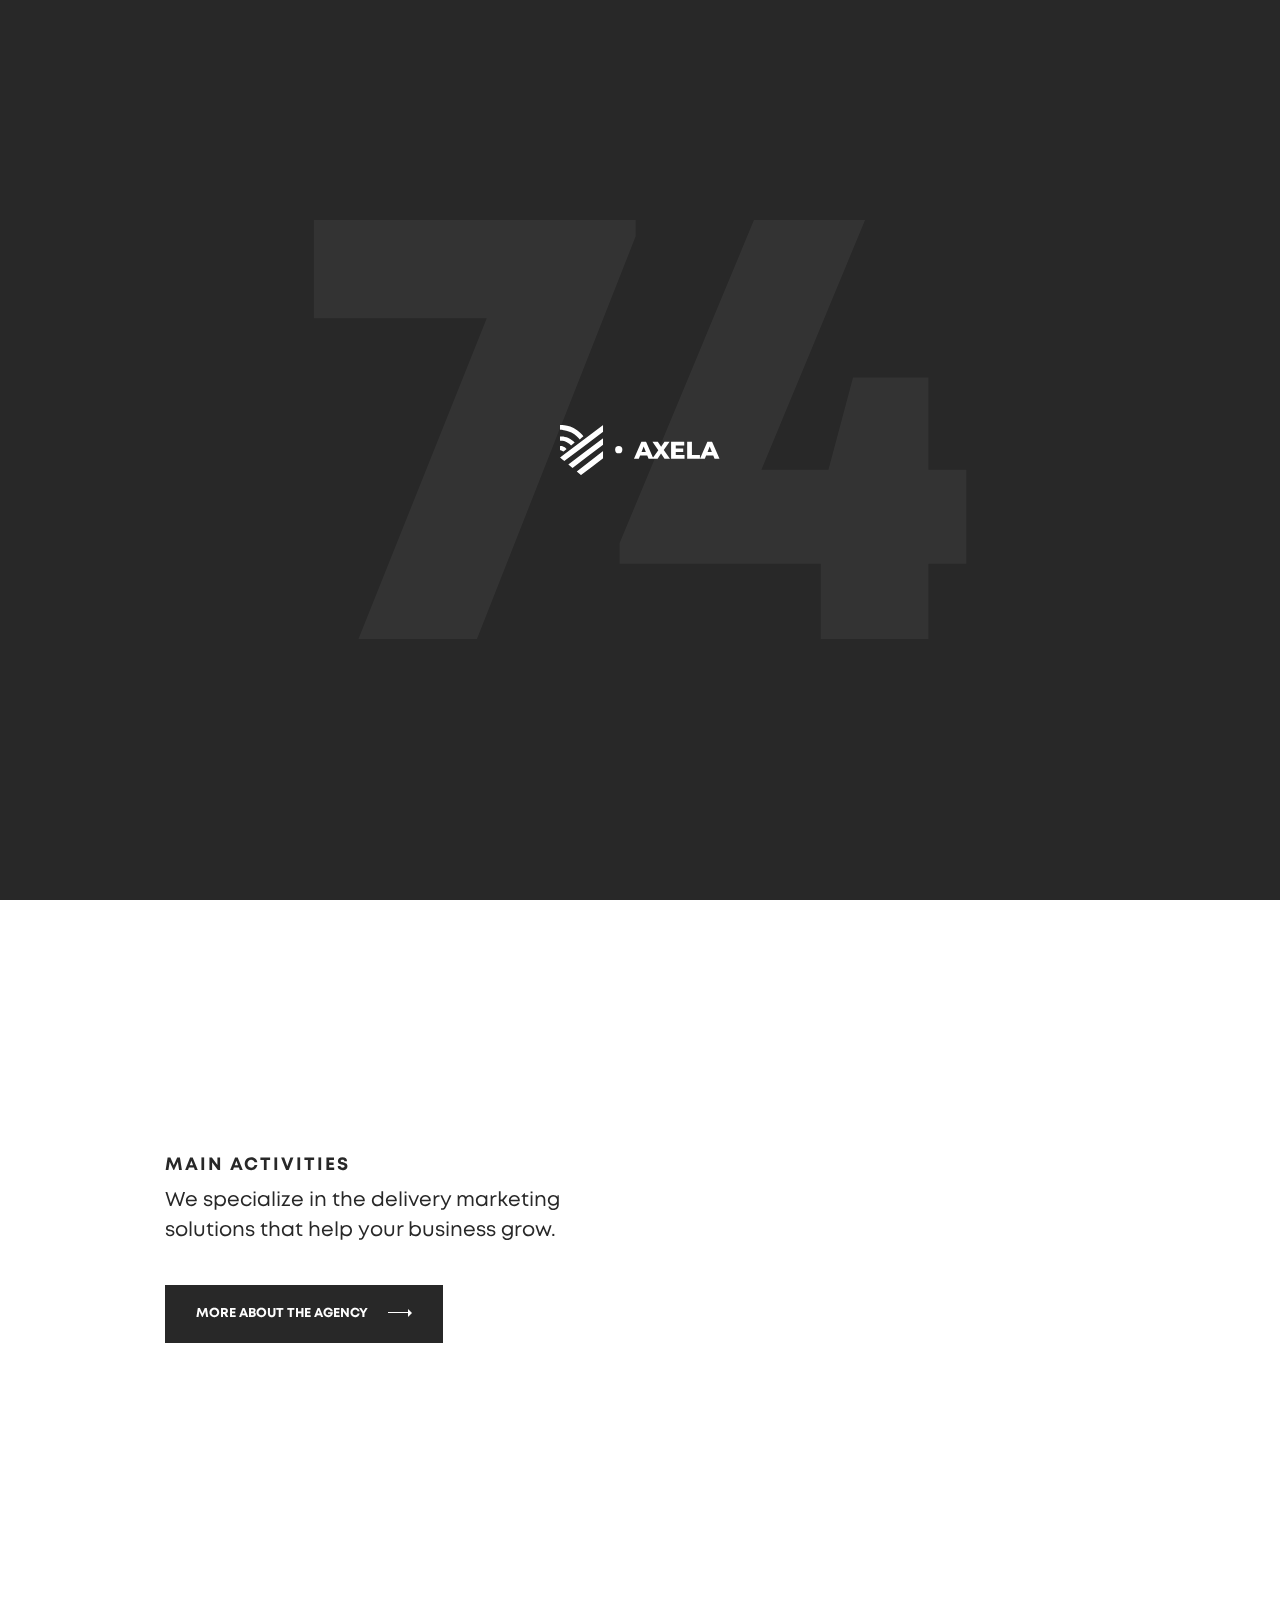
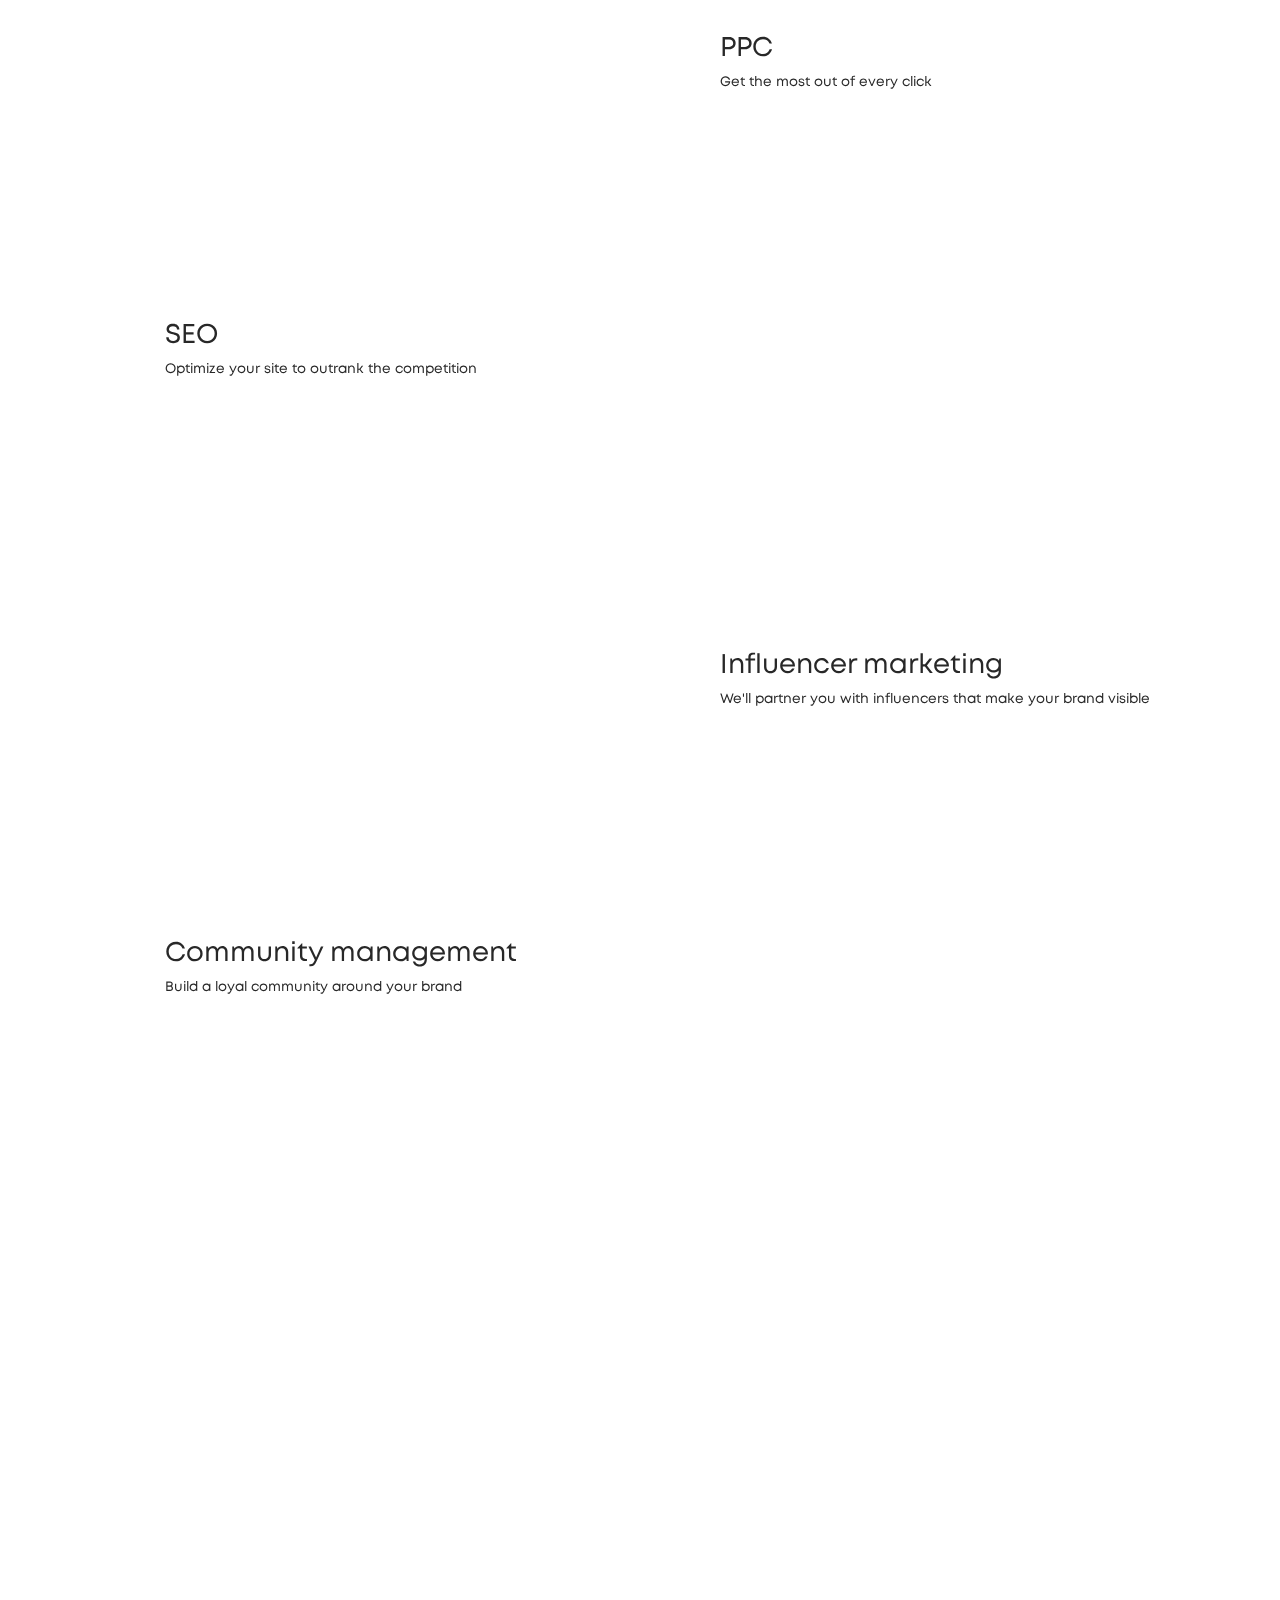
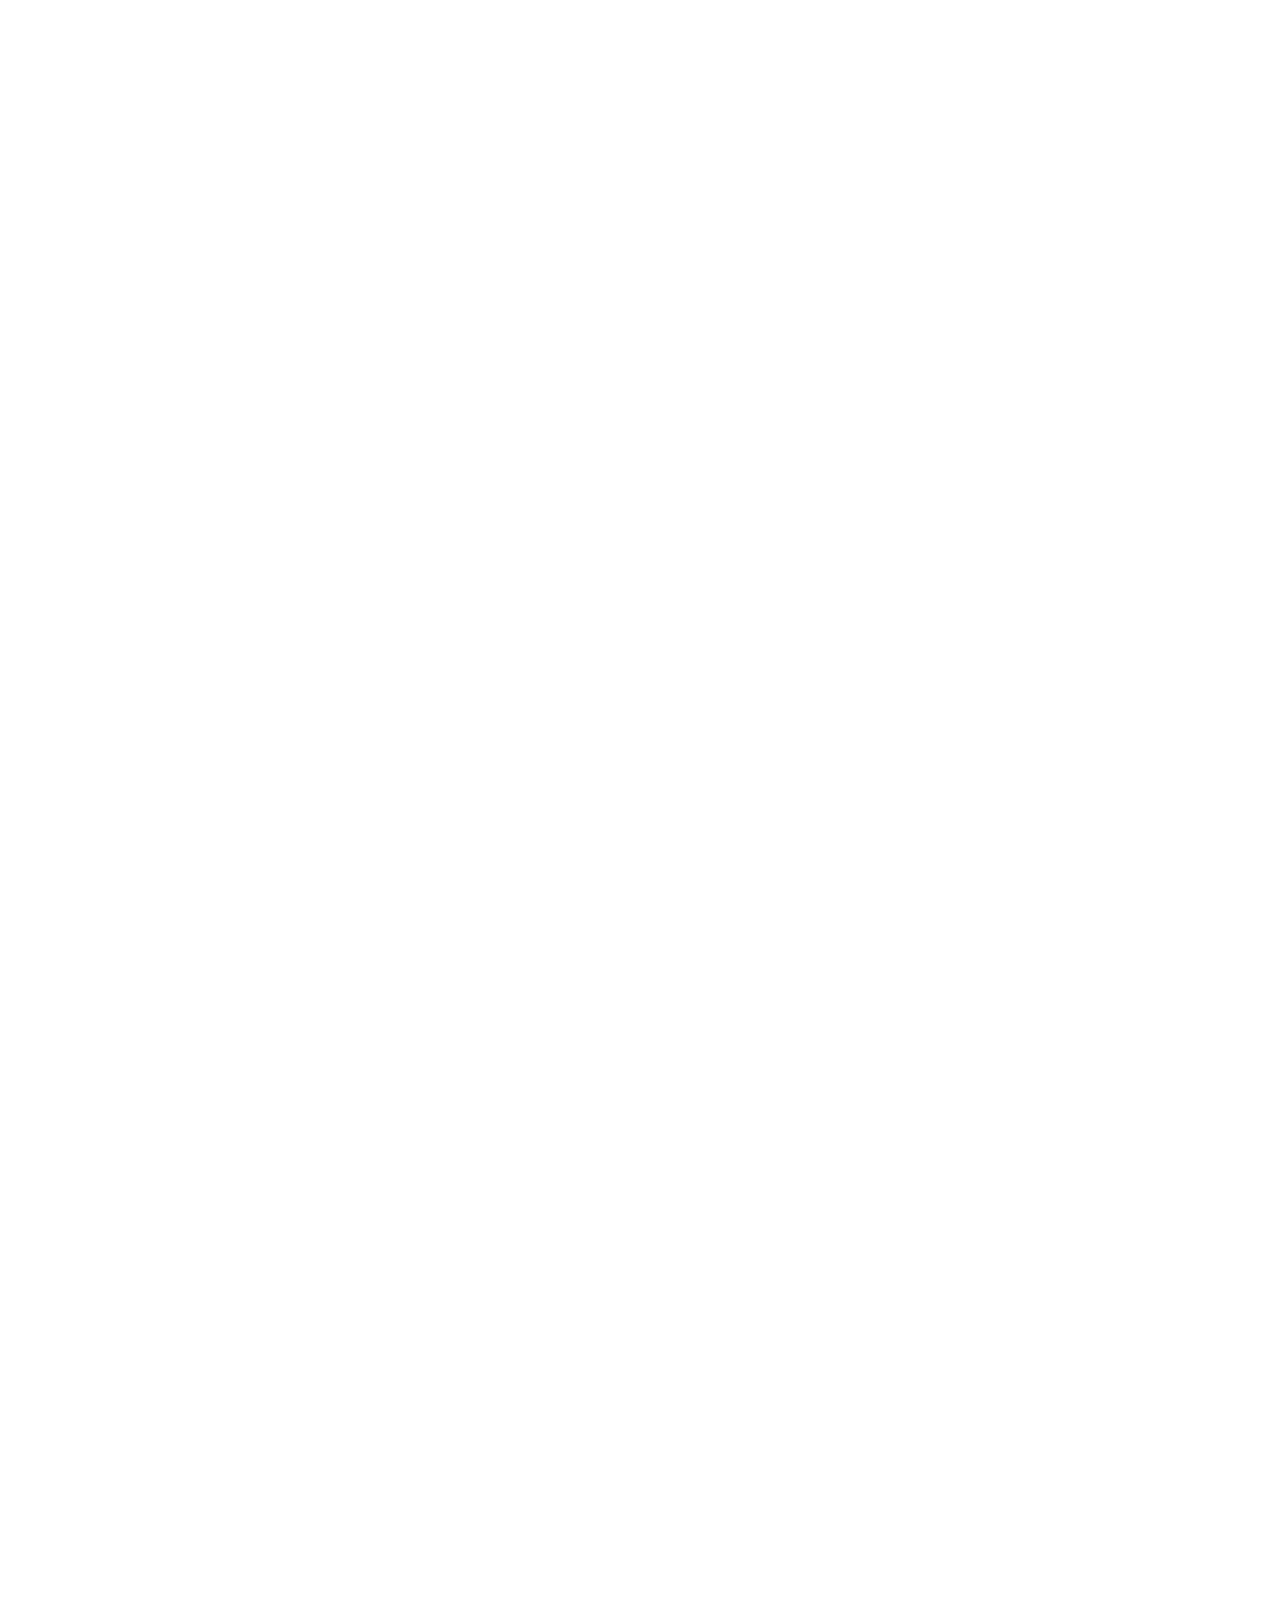
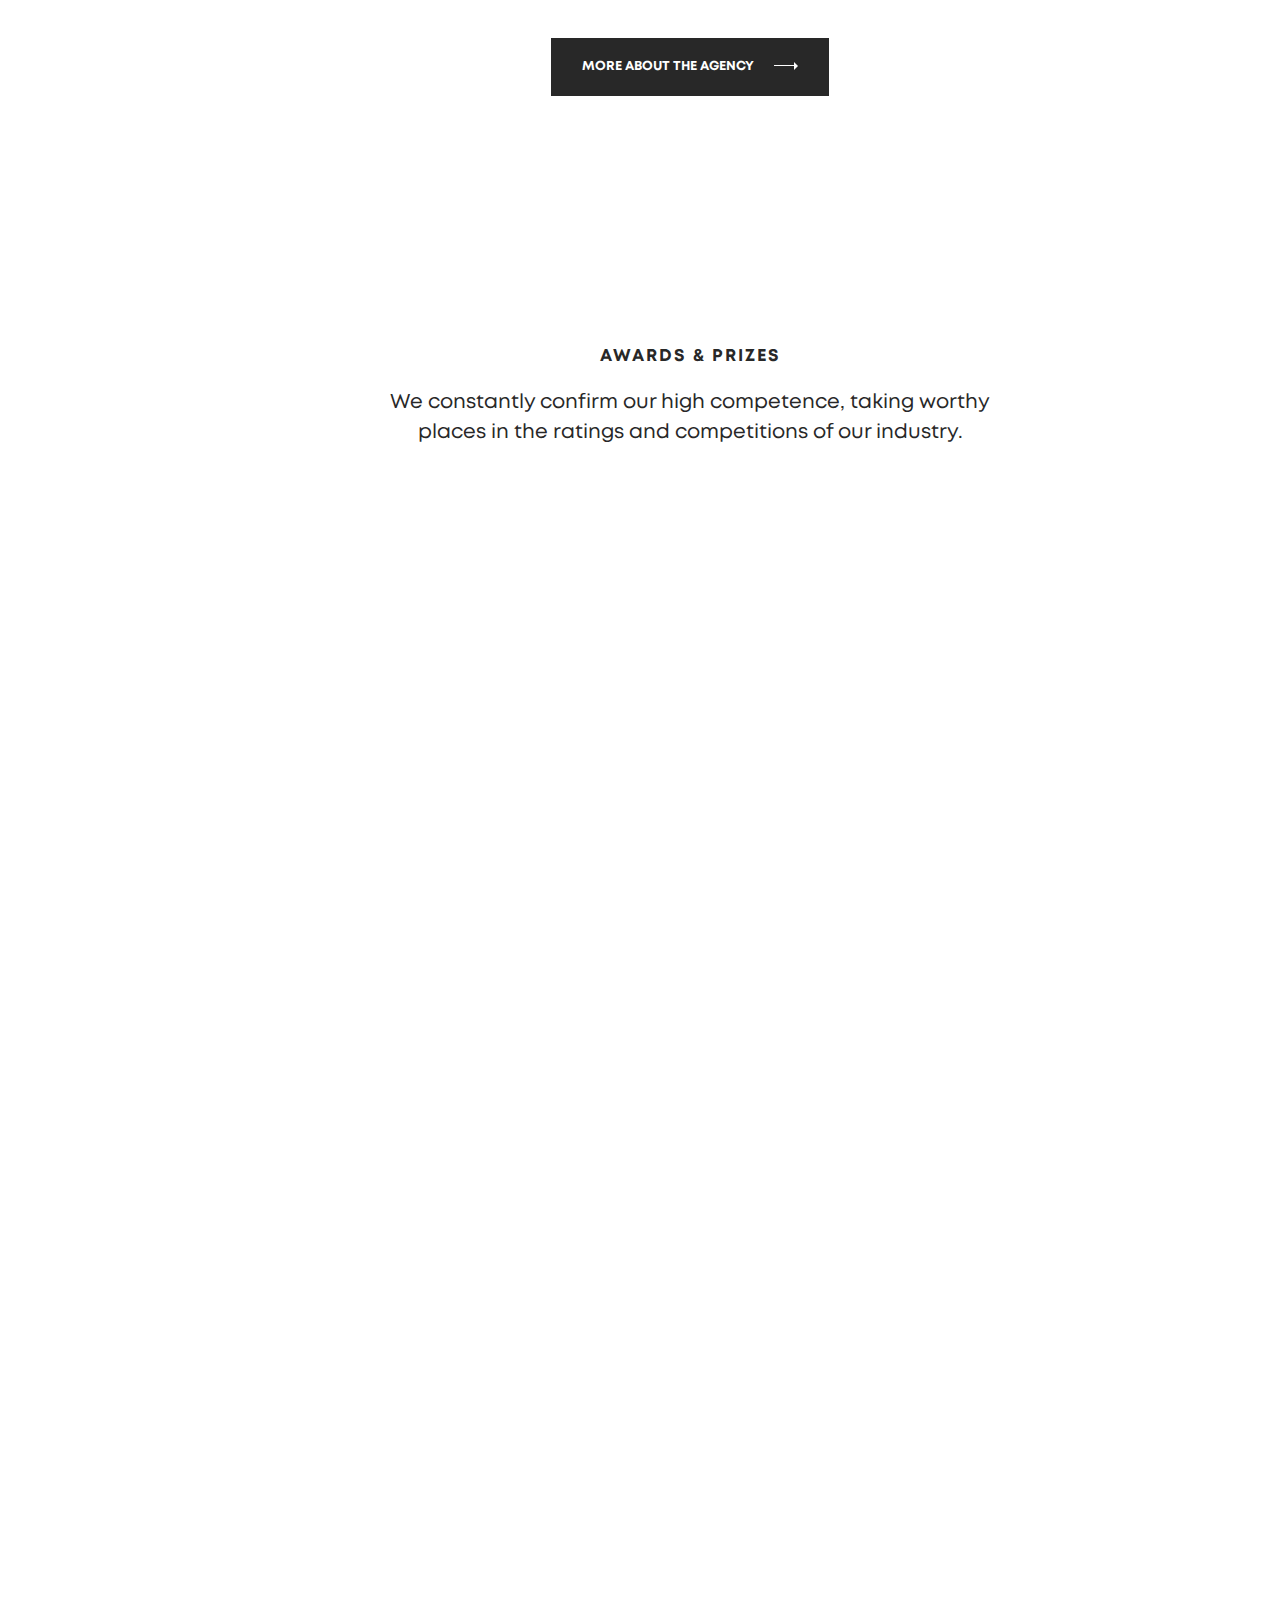
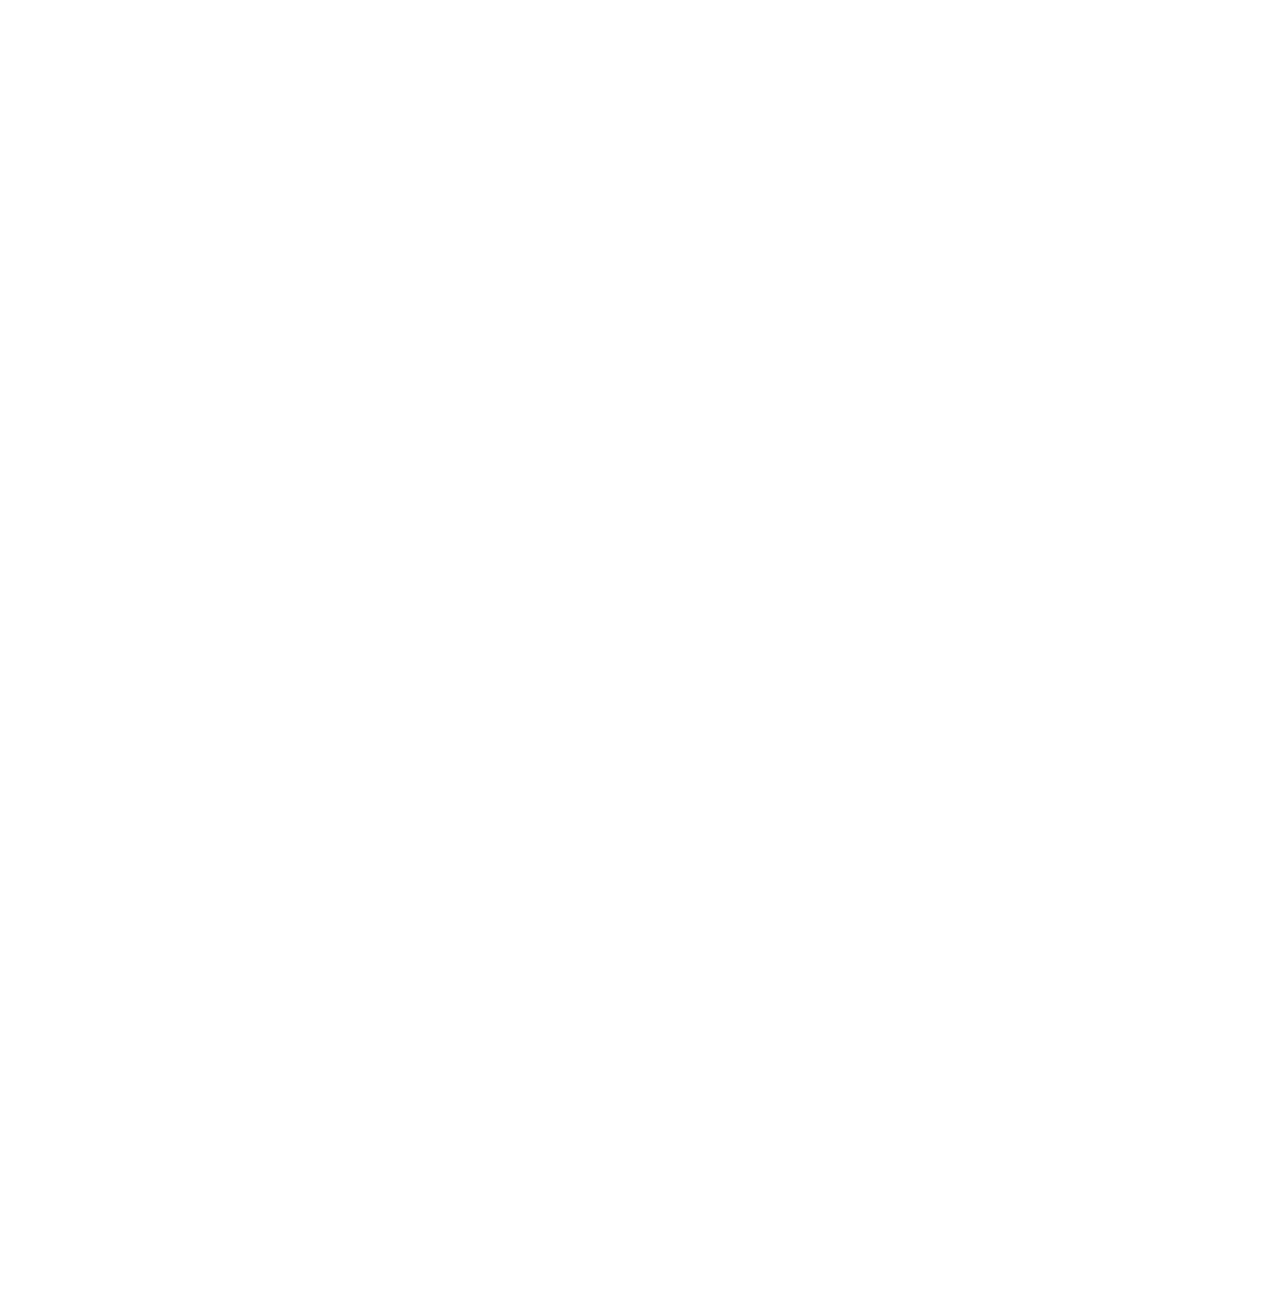
==== index.html @ b14924bb "Add files via upload" ====
<!doctype html>
<html lang="en">
<head>
<meta charset="utf-8">
<meta name="viewport" content="width=device-width, initial-scale=1, shrink-to-fit=no">
<meta name="format-detection" content="telephone=no">
<meta name="theme-color" content="#282828"/>
<title>Axela | Affiliate Marketing Agency</title>
<meta name="author" content="Themezinho">
<meta name="description" content="Axela | Affiliate Marketing Agency">
<meta name="keywords" content="">

<!-- FAVICON FILES -->
<link rel="apple-touch-icon" sizes="180x180" href="images/apple-touch-icon.png">
<link rel="icon" type="image/png" sizes="32x32" href="images/favicon-32x32.png">
<link rel="icon" type="image/png" sizes="16x16" href="images/favicon-16x16.png">
<link rel="manifest" href="images/site.webmanifest">
<link rel="mask-icon" href="images/safari-pinned-tab.svg" color="#5bbad5">
<meta name="msapplication-TileColor" content="#2d89ef">
<meta name="theme-color" content="#ffffff">

<!-- CSS FILES -->
<link rel="stylesheet" href="css/animate.min.css">
<link rel="stylesheet" href="css/odometer.min.css">
<link rel="stylesheet" href="css/fancybox.min.css">
<link rel="stylesheet" href="css/swiper.min.css">
<link rel="stylesheet" href="css/bootstrap.min.css">
<link rel="stylesheet" href="css/style.css">
</head>
<body>
	<div class="preloader">
  <div class="inner">
  <figure class="logo"><img src="images/logo_white.svg" alt="Image"></figure>
  	<span class="percentage" id="percentage">0</span>
  </div>
  <!-- end inner -->
<div class="loader-progress" id="loader-progress"> </div>
	  <!-- end loader-progress -->
</div>
<!-- end preloader -->
<div class="transition-overlay"></div>
<!-- end transition-overlay -->

<div class="navigation-menu">
	<div class="inner">
	<div class="side-menu">
      <ul>
        <li><a href="agency.php">Agency</a></li>
        <li><a href="contact.php">Contacts</a></li>
      </ul>
    </div>
    <!-- end side-menu -->
	</div>
	<!-- end inner -->
</div>
<!-- end navigation-menu -->


<aside class="left-side">
 <div class="logo">
 	<img src="images/logo_a.svg" alt="Image">
 </div>
  <a href="#top" class="gotop"><img src="images/icon-gotop.svg" alt="Image"></a> 
</aside>
<!-- end left-side -->
<header class="header">
  <nav class="navbar">
	  <div class="inner">
    <div class="logo"> <a href="index.php" class="to-page-link"><img src="images/logo.svg" alt="Image"></a> </div>
    <!-- end logo -->
    <div class="phone"> <a href="mailto:info@axela.uk">Email: info@axela.uk</a></div>
    <!-- end phone -->
    <div class="main-menu">
      <ul>
        <li><a href="agency.php" class="to-page-link">Agency</a></li>
        <li><a href="contact.php" class="to-page-link">Contacts</a></li>
      </ul>
    </div>
    <!-- end main-menu -->
    <div class="hamburger-menu" id="hamburger-menu">
      <div class="burger">
        <svg id="burger-svg" data-name="Layer 1" xmlns="http://www.w3.org/2000/svg" viewBox="0 0 50 50">
          <title>Show / Hide Navigation</title>
          <rect class="burger-svg__base" width="50" height="50"/>
          <g class="burger-svg__bars">
            <rect class="burger-svg__bar burger-svg__bar-1" x="14" y="18" width="22" height="2"/>
            <rect class="burger-svg__bar burger-svg__bar-2" x="14" y="24" width="22" height="2"/>
            <rect class="burger-svg__bar burger-svg__bar-3" x="14" y="30" width="22" height="2"/>
          </g>
        </svg>
      </div>
    </div>
    <!-- end hamburger-menu --> 
		  </div>
	  <!-- end inner -->
  </nav>
  <!-- end navbar -->
  <div class="headlines">
    <div class="container">
      <h1>UK based <br>
        Affiliate marketing <br>
        Agency 🤟</h1>
    </div>
    <!-- end container --> 
  </div>
  <!-- end headlines --> 
</header>
<!-- end header -->
<section class="slider">
  <div class="swiper-container"> 
    <div class="swiper-wrapper"> 
      <div class="swiper-slide" data-background="images/slide01.jpg">
        <div class="slide-inner">
        	<h2>Precise goals and effective solutions</h2>
        	<br>
        	<p class="topslider">We provide services with a focus on the business and its audience. Development and performance analysis is also our responsibility.</p>
        	<div class="link">
        	<a href="agency.php" class="to-page-link">MORE ABOUT AGENCY</a>
        	</div>
        	<!-- end link -->
        </div>
        <!-- end slide-inner -->
      </div>
      <!-- end swiper-slide -->
      <div class="swiper-slide" data-background="images/slide02.jpg">
        <div class="slide-inner">
        	<h2>Deep analytics and an integrated approach</h2>
        	<br>
        	<p class="topslider">We offer comprehensive solutions. From analysis and ux-strategies to the development of interactive solutions of any complexity.</p>
        	<div class="link">
        	<a href="agency.php" class="to-page-link">MORE ABOUT AGENCY</a>
        	</div>
        	<!-- end link -->
        </div>
        <!-- end slide-inner -->
      </div>
      <!-- end swiper-slide -->
      <div class="swiper-slide" data-background="images/slide03.jpg">
        <div class="slide-inner">
        	<h2>Customer Focus and Responsiveness</h2>
        	<br>
        	<p class="topslider">Our customers are the main value. We do our best to deliver great customer service.</p>
        	<div class="link">
        	<a href="agency.php" class="to-page-link">MORE ABOUT THE AGENCY</a>
        	</div>
        	<!-- end link -->
        </div>
        <!-- end slide-inner -->
      </div>
      <!-- end swiper-slide -->
    </div>
    <!-- end swiper-wrapper -->
    <div class="swiper-pagination"></div>
    <!-- end swiper-pagination -->
    <div class="swiper-button-next"><span></span><b>NEXT</b></div>
    <!-- end swiper-button-next -->
  </div>
  <!-- end swiper-container -->
</section>
<!-- end slider -->
<section class="works">
  <div class="container">
    <ul>
      <li>
        <div class="titles">
          <h2>Main activities</h2>
          <p>We specialize in the delivery marketing solutions that help your business grow.</p>
            <div class="custom-btn"><a href="agency.php" class="to-page-link">More about the agency<span></span> <i></i></a></div>
            <!-- end custom-btn -->
          </div>
        <!-- end titles --> 
      </li>
      <li>
        <div class="project-box">
          <figure class="project-image reveal-effect masker wow"><img src="images/works01.jpg" alt="Image"></figure>
          <div class="project-content">
            <h3>PPC</h3>
            <small>Get  the most out of every click</small> </div>
          <!-- end project-content --> 
        </div>
        <!-- end project-box --> 
      </li>
      <li>
        <div class="project-box">
          <figure class="project-image reveal-effect masker wow"><img src="images/works02.jpg" alt="Image"></figure>
          <div class="project-content">
            <h3>SEO</h3>
            <small>Optimize your site to outrank the competition</small> </div>
          <!-- end project-content --> 
        </div>
        <!-- end project-box --> 
      </li>
      <li>
        <div class="project-box">
          <figure class="project-image reveal-effect masker wow"><img src="images/works03.jpg" alt="Image"></figure>
          <div class="project-content">
            <h3>Influencer marketing</h3>
            <small>We'll partner you with influencers that make your brand visible</small> </div>
          <!-- end project-content --> 
        </div>
        <!-- end project-box --> 
      </li>
      <li>
        <div class="project-box">
          <figure class="project-image reveal-effect masker wow"><img src="images/works04.jpg" alt="Image"></figure>
          <div class="project-content">
            <h3>Community management</h3>
            <small>Build a loyal community around your brand</small> </div>
          <!-- end project-content --> 
        </div>
        <!-- end project-box --> 
      </li>
    </ul>
  </div>
  <!-- end container --> 
</section>
<!-- end works -->
<section class="featured-services" data-color="dark">
  <div class="container">
    <div class="row">
      <div class="col-12">
        <div class="titles">
          <h6>Our services</h6>
          <p>We combine a strategic approach and strong production. Our forward-thinking approach to web technologies and digital marketing services combined with our strong relationship management means you’re in good hands.</p>
        </div>
        <!-- end titles --> 
      </div>
      <!-- end col-12 -->
      <div class="col-lg-3 col-md-6">
        <figure class="reveal-effect masker wow"> <img src="images/icon02.svg" alt="Image">
          <figcaption>
           <span>01</span>
            <h4>WEBSITE DEVELOPMENT</h4>
          </figcaption>
        </figure>
      </div>
      <!-- end col-3 -->
      <div class="col-lg-3 col-md-6">
        <figure class="reveal-effect masker wow"> <img src="images/icon01.svg" alt="Image">
          <figcaption>
           <span>02</span>
            <h4>APPLICATION DEVELOPMENT</h4>
          </figcaption>
        </figure>
      </div>
      <!-- end col-3 -->
      <div class="col-lg-3 col-md-6">
        <figure class="reveal-effect masker wow"> <img src="images/icon04.svg" alt="Image">
          <figcaption>
           <span>03</span>
            <h4>ENGINEERING AND DESIGN</h4>
          </figcaption>
        </figure>
      </div>
      <!-- end col-3 -->
      <div class="col-lg-3 col-md-6">
        <figure class="reveal-effect masker wow"> <img src="images/icon03.svg" alt="Image">
          <figcaption>
           <span>04</span>
            <h4>INTERNET MARKETING AND ADVERTISING</h4>
          </figcaption>
        </figure>
      </div>
      <!-- end col-3 --> 
      <div class="col-lg-3 col-md-6">
        <figure class="reveal-effect masker wow"> <img src="images/icon05.svg" alt="Image">
          <figcaption>
           <span>05</span>
            <h4>CORPORATE STYLE AND LOGO DEVELOPMENT</h4>
          </figcaption>
        </figure>
      </div>
      <!-- end col-3 -->
      <div class="col-lg-3 col-md-6">
        <figure class="reveal-effect masker wow"> <img src="images/icon06.svg" alt="Image">
          <figcaption>
           <span>06</span>
            <h4>ILLUSTRATION CREATION</h4>
          </figcaption>
        </figure>
      </div>
      <!-- end col-3 -->
      <div class="col-lg-3 col-md-6">
        <figure class="reveal-effect masker wow"> <img src="images/icon07.svg" alt="Image">
          <figcaption>
           <span>07</span>
            <h4>SUPPORT</h4>
          </figcaption>
        </figure>
      </div>
      <!-- end col-3 -->
      <div class="col-lg-3 col-md-6">
        <figure class="reveal-effect masker wow"> <img src="images/icon08.svg" alt="Image">
          <figcaption>
           <span>08</span>
            <h4>SMM AND SERM</h4>
          </figcaption>
        </figure>
      </div>
      <!-- end col-3 --> 
    </div>
    <!-- end row --> 
  </div>
  <!-- end container --> 
</section>
<!-- end featured-services -->
<section class="recent-news">
  <div class="container"> 
	<div class="row align-items-start">
		<div class="col-12 wow fadeInUp">
			<div class="content-box selected">
				<small class="benefitssmall">Our benefits</small>
				<h3>Our agency combines deep subject expertise with outstanding execution. We’ll find a solution that fits your needs.</h3>
			</div>
			<!-- end content-box -->
		</div>
		<!-- end col-12 -->
		<div class="col-lg-4 wow fadeInUp">
			<div class="content-box">
				<small>#1</small>
				<h3>Approach</h3>
				<p>We use an integrated approach. We know how to delve into business processes, research the market, prioritize hypotheses, conduct tests, draw the right conclusions and design the best solutions.</p>
			</div>
			<!-- end content-box -->
		</div>
		<!-- end col-4 -->
		<div class="col-lg-4 wow fadeInUp">
		
			<div class="content-box">
				<small>#2</small>
				<h3>Balance between speed and quality</h3>
				<p>We value our time and time of our clients. So our team always carefully plans and prioritizes tasks</p>
			</div>
			<!-- end content-box -->
		</div>
		<!-- end col-4 -->
		
		<div class="col-lg-4 wow fadeInUp">
			<div class="content-box">
				<small>#3</small>
				<h3>Business-focused communication</h3>
				<p>Project success depends significantly on communication between an agency and a client. At the start of our cooperation, we always agree on business expectations, then get down to IT tasks.</p>
			</div>
			<!-- end content-box -->
		</div>
		<!-- end col-4 -->
	</div>
	<div class="custom-btn btn-benefits"><a href="agency.php" class="to-page-link">More about the agency<span></span> <i></i></a></div>

	<!-- end row -->
	</div>
  <!-- end container --> 
</section>
<!-- end recent-news -->
<section class="our-awards">
  <div class="container">
    <div class="titles">
      <h6>AWARDS & PRIZES</h6>
      <p>We constantly confirm our high competence, taking worthy places in the ratings and competitions of our industry.</p>
    </div>
    <!-- end titles -->
    <ul>
      <li class="wow fadeInUp" data-wow-delay="0s">
        <figure><img src="images/awards01.png" alt="Image"></figure>
        <h5>CSS Design Award</h5>
        <small>Site of the day</small></li>
      <li class="wow fadeInUp" data-wow-delay="0.10s">
        <figure><img src="images/awards03.png" alt="Image"></figure>
        <h5>Web Design Award</h5>
        <small>Selected Web</small></li>
      <li class="wow fadeInUp" data-wow-delay="0.15s">
        <figure><img src="images/awards04.png" alt="Image"></figure>
        <h5>W3 Award</h5>
        <small>Site of the day</small></li>
      <li class="wow fadeInUp" data-wow-delay="0.20s">
        <figure><img src="images/awards05.png" alt="Image"></figure>
        <h5>CSS Awwwards</h5>
        <small>Web of week</small></li>
    </ul>
  </div>
  <!-- end container --> 
</section>
<!-- end our-awards -->
<section class="showreel" data-color="dark">
  <div class="container">
    <div class="video reveal-effect masker wow">
    	<video src="videos/video.mp4" autoplay loop muted playsinline></video>
    	<h2>SHOWREEL</h2>
    	<!-- end content -->
      </div>
    <!-- end video --> 
  </div>
  <!-- end container --> 
</section>
<!-- end showreel -->

<!-- end logos -->
<section class="work-with-us" data-color="dark">
  <div class="container wow fadeInUp">
    <h6>WORK WITH PRO TEAM</h6>
    <h2>Would you like to have professional project?
      Let's talk about it!</h2>
    <p><a href="mailto:info@axela.uk">info@axela.uk</a></p>
  </div>
  <!-- end container --> 
</section>
<!-- end work-with-us -->
<footer class="footer">
  <div class="container">
    <div class="row">
      <div class="col-12">
        <div class="career wow fadeInUp">
          <h6>CAREER AT AXELA AFFILIATE MARKETING AGENCY</h6>
          <h2>We are always looking for talented people, so let's work together</h2>
          <div class="custom-link"><a href="contact.php" class="to-page-link">Apply Now</a> <span></span> <i></i>
          </div>
          <!-- end custom-link -->
          </div>
        <!-- end career --> 
      </div>
      <!-- end col-12 -->
      <div class="col-lg-5 wow fadeInUp">
        <figure class="logo"> <img src="images/logo.svg" alt="Image"> </figure>
      </div>
      <!-- end col-5 --> <div class="col-lg-4 col-md-6 wow fadeInUp">
        <h5>Location</h5>
        <address>
        85 Great Portland Street,<br>
        London, England, W1W 7LT
        </address>
      </div>
      <!-- end col-4 -->
      <div class="col-lg-3 col-md-6 wow fadeInUp">
        <h5>Say Hello</h5>
        <a href="mailto:info@axela.uk">info@axela.uk</a>
        
      </div>
      <!-- end col-3 -->
      <div class="col-12 wow fadeInUp">
        <div class="sub-footer">
          <ul>
            <li><a href="agency.php" class="to-page-link">Agency</a></li>
            <li><a href="contact.php" class="to-page-link">Contacts</a></li>
          </ul>
          <span>© 2022 Axela - All rights Reserved</span> </div>
        <!-- end sub-footer --> 
      </div>
      <!-- end col-12 --> 
    </div>
    <!-- end row --> 
  </div>
  <!-- end container --> 
</footer>
<!-- end footer --> 
<audio id="hamburger-hover" src="audio/link.mp3" preload="auto"></audio>

<!-- JS FILES --> 
<script src="js/jquery.min.js"></script> 
<script src="js/bootstrap.min.js"></script> 
<script src="js/imagesloaded.pkgd.min.js"></script> 
<script src="js/isotope.min.js"></script> 
<script src="js/swiper.min.js"></script> 
<script src='js/TweenMax.min.js'></script> 
<script src='js/odometer.min.js'></script> 
<script src='js/fancybox.min.js'></script> 
<script src='js/wow.min.js'></script> 
<script src='js/scripts.js'></script> 


</body>
</html>
---- css/style.css ----
@charset "UTF-8";
/* CUSTOM FONTS */
@font-face {
  font-family: 'Mont';
  src: url("../fonts/Mont-Regular.eot");
  src: local("☺"), url("../fonts/Mont-Regular.woff") format("woff"), url("../fonts/Mont-Regular.ttf") format("truetype"), url("../fonts/Mont-Regular.svg") format("svg");
  font-weight: 400;
  font-style: normal;
}
@font-face {
  font-family: 'Mont';
  src: url("../fonts/Mont-Bold.eot");
  src: local("☺"), url("../fonts/Mont-Bold.woff") format("woff"), url("../fonts/Mont-Bold.ttf") format("truetype"), url("../fonts/Mont-Bold.svg") format("svg");
  font-weight: 600;
  font-style: normal;
}
@font-face {
  font-family: 'Mont';
  src: url("../fonts/Mont-Heavy.eot");
  src: local("☺"), url("../fonts/Mont-Heavy.woff") format("woff"), url("../fonts/Mont-Heavy.ttf") format("truetype"), url("../fonts/Mont-Heavy.svg") format("svg");
  font-weight: 800;
  font-style: normal;
}
/* BODY */
* {
  outline: none !important;
}

body {
  margin: 0;
  padding-left: 150px;
  padding-right: 50px;
  font-family: 'Mont';
  font-size: 17px;
  color: #282828;
  -webkit-transition: all .4s ease-in-out;
  -moz-transition: all .4s ease-in-out;
  -ms-transition: all .4s ease-in-out;
  -o-transition: all .4s ease-in-out;
  transition: all .4s ease-in-out;
  -webkit-font-smoothing: antialiased;
  text-rendering: optimizeLegibility;
  -moz-osx-font-smoothing: grayscale;
}

/* LINKS */
a {
  color: #282828;
  -webkit-transition: all .25s ease-in-out;
  -moz-transition: all .25s ease-in-out;
  -ms-transition: all .25s ease-in-out;
  -o-transition: all .25s ease-in-out;
  transition: all .25s ease-in-out;
}

a:hover {
  text-decoration: underline;
  color: #282828;
}

a:active {
  text-decoration: underline;
}

/* HTML ELEMENTS */
img {
  max-width: 100%;
}

p {
  line-height: 1.5;
}

/* FORM ELEMENTS */
input[type="text"] {
  width: 100%;
  height: 54px;
  border: 1px solid #eee;
  padding: 0 20px;
}

textarea {
  width: 100%;
  height: 160px;
  border: 1px solid #eee;
  padding: 15px 20px;
}

button[type="submit"] {
  height: 58px;
  display: -ms-flexbox;
  display: flex;
  -ms-flex-wrap: wrap;
  flex-wrap: wrap;
  -ms-flex-align: center;
  -ms-flex-pack: justify;
  justify-content: space-between;
  text-align: center;
  border: none;
  margin: 0;
  padding: 0;
}
button[type="submit"] * {
  -webkit-transition: all .25s ease-in-out;
  -moz-transition: all .25s ease-in-out;
  -ms-transition: all .25s ease-in-out;
  -o-transition: all .25s ease-in-out;
  transition: all .25s ease-in-out;
}
button[type="submit"] strong {
  display: flex;
  flex-wrap: wrap;
  justify-content: center;
  align-content: center;
  height: 58px;
  border: 1px solid #282828;
  font-size: 13px;
  font-weight: 600;
  text-transform: uppercase;
  padding: 0 30px;
  background: #282828;
  color: #fff;
}
button[type="submit"] strong:hover {
  text-decoration: none;
}
button[type="submit"] b {
  width: 20px;
  height: 1px;
  background: #fff;
  display: inline-block;
  margin-left: 20px;
  margin-top: 8px;
}
button[type="submit"] i {
  width: 0;
  height: 0;
  display: inline-block;
  margin-left: 0;
  margin-right: auto;
  border-style: solid;
  border-width: 4px 0 4px 4px;
  border-color: transparent transparent transparent #fff;
  opacity: 1;
  margin-top: 5px;
}
button[type="submit"]:hover b {
  width: 50px;
  margin-left: 20px;
}
button[type="submit"]:hover i {
  opacity: 0;
}

/* CUSTOM CONTAINER */
@media (min-width: 1240px) {
  .container {
    max-width: 1200px;
  }
}
/* CUSTOM ELEMENTS */
.color-dark {
  background-color: #282828;
}
.color-dark .left-side ul {
  width: 100vh;
  line-height: 1;
  display: block;
  margin: 0;
  margin-top: 50vh;
  margin-left: -9px;
  padding: 0;
  transform: rotate(-90deg);
  transform-origin: 0 0;
  position: absolute;
  left: 50%;
  top: 50%;
  text-align: center;
}
.color-dark .left-side ul li {
  display: inline-block;
  margin: 0 10px;
  padding: 0;
  list-style: none;
}
.color-dark .left-side ul li a {
  display: block;
  font-size: 13px;
  font-weight: 600;
  position: relative;
  padding: 0 2px;
  color: #fff;
}
moe
.color-dark .left-side ul li a:hover {
  text-decoration: none;
}
.color-dark .left-side ul li a:before {
  content: '';
  display: block;
  position: absolute;
  left: 0;
  bottom: 6px;
  height: 1px;
  width: 0;
  transition: width 0s ease, background .25s ease;
}
.color-dark .left-side ul li a:after {
  content: '';
  display: block;
  position: absolute;
  right: 0;
  bottom: 6px;
  height: 1px;
  width: 0;
  background: #fff;
  transition: width .25s ease;
}
.color-dark .left-side ul li a:hover:before {
  width: 100%;
  background: #fff;
  transition: width .25s ease;
}
.color-dark .left-side ul li a:hover:after {
  width: 100%;
  background: transparent;
  transition: all 0s ease;
}
.color-dark .left-side .logo img {
  -webkit-filter: invert(100%);
  filter: invert(100%);
}
.color-dark .left-side .gotop img {
  -webkit-filter: invert(100%);
  filter: invert(100%);
}

.color-light {
  background-color: #fff;
}

.color-undefined {
  background-color: transparent;
}

.overflow {
  overflow: hidden;
}

/* ODOMETER */
.odometer {
  line-height: 1;
}
.odometer .odometer-digit {
  padding: 0;
}
.odometer .odometer-digit-inner {
  left: 0;
}

/* PAGINATION */
.pagination {
  width: 100%;
  display: flex;
  flex-wrap: wrap;
}
.pagination li.page-item {
  margin-right: 5px;
}
.pagination li.page-item:first-child a.page-link {
  padding-left: 0;
}
.pagination li.page-item.active a.page-link {
  border: 1px solid #282828;
  background: none;
}
.pagination li.page-item a.page-link {
  border: none;
  color: #282828;
  font-size: 13px;
  font-weight: 600;
  border-radius: 50%;
}
.pagination li.page-item a.page-link:hover {
  background: none;
  opacity: 0.5;
}
.pagination li.page-item a.page-link:focus {
  border: none;
  background: none;
  box-shadow: none;
}

/* TRANSITION OVERLAY */
.transition-overlay {
  width: 100vw;
  height: 100vh;
  position: fixed;
  right: calc(-100% - 200px);
  bottom: 0;
  background: #282828;
  z-index: 99;
  -webkit-transition: all 0.3s ease;
  -moz-transition: all 0.3s ease;
  transition: all 0.3s ease;
  transition-duration: 500ms;
  -webkit-transition-duration: 500ms;
  transition-timing-function: cubic-bezier(0.86, 0, 0.07, 1);
  -webkit-transition-timing-function: cubic-bezier(0.86, 0, 0.07, 1);
  visibility: hidden;
}
.transition-overlay:before {
  content: "";
  width: 0;
  height: 0;
  border-style: solid;
  border-width: 0 200px 100vh 0;
  border-color: transparent #282828 transparent transparent;
  position: absolute;
  left: -200px;
  top: 0;
}
.transition-overlay.active {
  right: 0;
  visibility: visible;
}

/* PRELOADER */
.preloader {
  position: fixed;
  top: 0;
  left: 0;
  margin: auto;
  width: 100vw;
  height: 100vh;
  background: #282828;
  opacity: 1;
  -webkit-transition: all 0.3s ease;
  -moz-transition: all 0.3s ease;
  transition: all 0.3s ease;
  transition-duration: 500ms;
  -webkit-transition-duration: 500ms;
  transition-timing-function: cubic-bezier(0.86, 0, 0.07, 1);
  -webkit-transition-timing-function: cubic-bezier(0.86, 0, 0.07, 1);
  z-index: 99;
  transition-delay: 0.65s;
}
.preloader * {
  -webkit-transition: all 0.3s ease;
  -moz-transition: all 0.3s ease;
  transition: all 0.3s ease;
  transition-duration: 500ms;
  -webkit-transition-duration: 500ms;
  transition-timing-function: cubic-bezier(0.86, 0, 0.07, 1);
  -webkit-transition-timing-function: cubic-bezier(0.86, 0, 0.07, 1);
}
.preloader:before {
  content: "";
  width: 0;
  height: 0;
  border-style: solid;
  border-width: 0 200px 100vh 0;
  border-color: transparent #282828 transparent transparent;
  position: absolute;
  left: -200px;
  top: 0;
}
.preloader:after {
  content: "";
  width: 0;
  height: 0;
  border-style: solid;
  border-width: 100vh 0 0 200px;
  border-color: transparent transparent transparent #282828;
  position: absolute;
  right: -200px;
  top: 0;
}
.preloader .inner {
  width: 100vw;
  height: 100vh;
  display: flex;
  flex-wrap: wrap;
  align-items: center;
  justify-content: center;
  overflow: hidden;
}
.preloader .inner .logo {
  display: inline-block;
  margin: 0;
  animation: fadeInUp ease 0.6s;
}
.preloader .inner .logo img {
  height: 50px;
}
.preloader .inner .percentage {
  width: 100%;
  font-size: 70vh;
  line-height: 1;
  font-weight: 800;
  color: #fff;
  position: absolute;
  top: 50%;
  transform: translateY(-50%);
  text-align: center;
  opacity: 0.05;
  transition-delay: 0.10s;
}

.page-loaded .preloader {
  left: calc(-100% - 200px);
  visibility: hidden;
}

.page-loaded .preloader .logo {
  transform: translateX(-100px);
  opacity: 0;
}

.page-loaded .preloader .percentage {
  margin-left: 100px;
  opacity: 0;
}

body .navbar .inner {
  transform: translateY(-100%);
  transition-delay: 1.2s;
}

body .left-side {
  left: -100%;
  transition-delay: 1.3s !important;
  -webkit-transition: all .25s ease-in-out;
  -moz-transition: all .25s ease-in-out;
  -ms-transition: all .25s ease-in-out;
  -o-transition: all .25s ease-in-out;
  transition: all .25s ease-in-out;
}

body .header .headlines {
  opacity: 1;
  transform: translateY(100%);
  transition-delay: 1.4s !important;
  -webkit-transition: all .25s ease-in-out;
  -moz-transition: all .25s ease-in-out;
  -ms-transition: all .25s ease-in-out;
  -o-transition: all .25s ease-in-out;
  transition: all .25s ease-in-out;
  opacity: 0;
}

body .header .page-title {
  opacity: 1;
  transform: translateY(100%);
  transition-delay: 1.4s !important;
  -webkit-transition: all .25s ease-in-out;
  -moz-transition: all .25s ease-in-out;
  -ms-transition: all .25s ease-in-out;
  -o-transition: all .25s ease-in-out;
  transition: all .25s ease-in-out;
  opacity: 0;
}

body .page-header {
  opacity: 1;
  transform: translateY(100%);
  transition-delay: 1.4s !important;
  -webkit-transition: all .25s ease-in-out;
  -moz-transition: all .25s ease-in-out;
  -ms-transition: all .25s ease-in-out;
  -o-transition: all .25s ease-in-out;
  transition: all .25s ease-in-out;
  opacity: 0;
}

body .slider {
  transform: translateY(100%);
  transition-delay: 1.5s !important;
  -webkit-transition: all .25s ease-in-out;
  -moz-transition: all .25s ease-in-out;
  -ms-transition: all .25s ease-in-out;
  -o-transition: all .25s ease-in-out;
  transition: all .25s ease-in-out;
  opacity: 0;
}

.page-loaded .header .navbar .inner {
  transform: translateY(0);
}

.page-loaded .header .headlines {
  opacity: 1;
  transform: translateY(0);
  opacity: 1;
}

.page-loaded .header .page-title {
  opacity: 1;
  transform: translateY(0);
  opacity: 1;
}

.page-loaded .page-header {
  opacity: 1;
  transform: translateY(0);
  opacity: 1;
}

.page-loaded .slider {
  opacity: 1;
  transform: translateY(0);
}

.page-loaded .left-side {
  left: 0;
}

.page-loaded .video-wrapper {
  opacity: 1;
  transform: translateY(0);
}

.page-loaded figure.image {
  opacity: 1;
  transform: translateY(0);
}

.page-loaded .header-image {
  opacity: 1;
  transform: translateY(0);
}

.page-loaded .map {
  opacity: 1;
  transform: translateY(0);
}

/* BURGER */
.burger {
  margin-top: 1px;
  z-index: 3;
  display: none;
  width: 50px;
  height: 50px;
  padding: 0;
  border: none;
  outline: none;
  cursor: pointer;
}

.isNavOpen {
  overflow: hidden;
}

.burger-svg__base {
  fill: #fff;
}

.burger-svg__bars {
  fill: #282828;
}

/* NAVIGATION MENU */
.navigation-menu {
  width: 100%;
  height: 100%;
  display: flex;
  flex-wrap: wrap;
  flex-direction: column;
  justify-content: center;
  position: fixed;
  right: calc(-100% + -200px);
  top: 0;
  z-index: 2;
  background: #282828;
  -webkit-transition: all 0.3s ease;
  -moz-transition: all 0.3s ease;
  transition: all 0.3s ease;
  transition-duration: 500ms;
  -webkit-transition-duration: 500ms;
  transition-timing-function: cubic-bezier(0.86, 0, 0.07, 1);
  -webkit-transition-timing-function: cubic-bezier(0.86, 0, 0.07, 1);
  visibility: hidden;
}
.navigation-menu:before {
  content: "";
  width: 0;
  height: 0;
  border-style: solid;
  border-width: 0 200px 100vh 0;
  border-color: transparent #282828 transparent transparent;
  position: absolute;
  left: -200px;
  top: 0;
}
.navigation-menu.active {
  right: 0;
  visibility: visible;
}
.navigation-menu.active .inner {
  opacity: 1;
  transform: translateX(0);
}
.navigation-menu #map {
  width: 600px;
  height: 450px;
  display: none;
  border: none;
}
.navigation-menu .inner {
  display: flex;
  flex-wrap: wrap;
  align-content: center;
  padding: 0 10%;
  color: #fff;
  transform: translateX(40%);
  opacity: 0;
  -webkit-transition: all 0.3s ease;
  -moz-transition: all 0.3s ease;
  transition: all 0.3s ease;
  transition-duration: 500ms;
  -webkit-transition-duration: 500ms;
  transition-timing-function: cubic-bezier(0.86, 0, 0.07, 1);
  -webkit-transition-timing-function: cubic-bezier(0.86, 0, 0.07, 1);
  transition-delay: 0.35s;
  padding-top: 80px;
}
.navigation-menu .inner .side-menu {
  width: 100%;
  float: right;
  display: none;
}
.navigation-menu .inner .side-menu ul {
  float: right;
  margin: 0;
  padding: 0;
  text-align: right;
}
.navigation-menu .inner .side-menu ul li {
  display: block;
  list-style: none;
  margin: 1.5rem 0;
}
.navigation-menu .inner .side-menu ul li a {
  font-size: 8vw;
  color: #fff;
  font-weight: 600;
}
.navigation-menu .inner .sides {
  flex: 1;
  display: flex;
  flex-wrap: wrap;
  flex-direction: column;
  justify-content: center;
}
.navigation-menu .inner .sides:last-child {
  padding-left: 50px;
}
.navigation-menu .inner h2 {
  display: block;
  margin-bottom: 20px;
  line-height: 1.7;
  font-size: 25px;
}
.navigation-menu .inner h2 strong {
  font-weight: 600;
}
.navigation-menu .inner figure {
  display: block;
  margin: 0;
  background: #fff;
  padding: 6px;
  position: relative;
}
.navigation-menu .inner figure a {
  width: 50px;
  height: 50px;
  line-height: 44px;
  position: absolute;
  right: 6px;
  top: 6px;
  background: #fff;
  text-align: center;
}
.navigation-menu .inner address {
  display: block;
  font-size: 19px;
}
.navigation-menu .inner address a {
  display: block;
  color: #fff;
  text-decoration: underline;
}

/* REVEAL EFFECT */
.reveal-effect {
  float: left;
  overflow: hidden;
  position: relative;
}
.reveal-effect.animated:before {
  content: "";
  width: 100%;
  height: 100%;
  background: #eee;
  position: absolute;
  left: 0;
  top: 0;
  animation: 1s reveal linear forwards;
  -webkit-animation-duration: 1s;
  z-index: 1;
  -moz-animation-duration: 1s;
  -ms-animation-duration: 1s;
  -o-animation-duration: 1s;
  animation-duration: 1s;
  -webkit-animation-fill-mode: forwards;
  -moz-animation-fill-mode: forwards;
  -ms-animation-fill-mode: forwards;
  -o-animation-fill-mode: forwards;
  animation-fill-mode: forwards;
  -webkit-animation-timing-function: cubic-bezier(0.785, 0.135, 0.15, 0.86);
  -moz-animation-timing-function: cubic-bezier(0.785, 0.135, 0.15, 0.86);
  -o-animation-timing-function: cubic-bezier(0.785, 0.135, 0.15, 0.86);
  -ms-animation-timing-function: cubic-bezier(0.785, 0.135, 0.15, 0.86);
  animation-timing-function: cubic-bezier(0.785, 0.135, 0.15, 0.86);
}

.reveal-effect.animated > * {
  animation: 1s reveal-inner linear forwards;
}

@-webkit-keyframes reveal {
  0% {
    left: 0;
    width: 0;
  }
  50% {
    left: 0;
    width: 100%;
  }
  51% {
    left: auto;
    right: 0;
  }
  100% {
    left: auto;
    right: 0;
    width: 0;
  }
}
@-webkit-keyframes reveal-inner {
  0% {
    visibility: hidden;
    opacity: 0;
  }
  50% {
    visibility: hidden;
    opacity: 0;
  }
  51% {
    visibility: visible;
    opacity: 1;
  }
  100% {
    visibility: visible;
    opacity: 1;
  }
}
/* TITLES */
.titles {
  width: 100%;
  display: flex;
  flex-wrap: wrap;
  flex-direction: column;
  padding-right: 50%;
  margin-bottom: 80px;
}
.titles h6 {
  font-size: 17px;
  font-weight: 600;
  margin-bottom: 20px;
  letter-spacing: 2px;
    text-transform: uppercase;
}
.titles p {
  font-size: 20px;
  line-height: 1.5;
  margin-bottom: 0;
  font-weight: 300;
}

/* CUSTOM LINK */
.custom-link {
  display: -ms-flexbox;
  display: flex;
  -ms-flex-wrap: wrap;
  flex-wrap: wrap;
  -ms-flex-align: center;
  align-items: center;
  -ms-flex-pack: justify;
  justify-content: space-between;
}
.custom-link * {
  -webkit-transition: all .25s ease-in-out;
  -moz-transition: all .25s ease-in-out;
  -ms-transition: all .25s ease-in-out;
  -o-transition: all .25s ease-in-out;
  transition: all .25s ease-in-out;
}
.custom-link a {
  display: inline-block;
  margin-right: 15px;
  font-size: 13px;
  font-weight: 600;
  text-transform: uppercase;
}
.custom-link a:hover {
  text-decoration: none;
}
.custom-link span {
  width: 20px;
  height: 1px;
  background: #282828;
  display: inline-block;
  margin: 0;
}
.custom-link i {
  width: 0;
  height: 0;
  display: inline-block;
  margin-left: 0;
  margin-right: auto;
  border-style: solid;
  border-width: 4px 0 4px 4px;
  border-color: transparent transparent transparent #282828;
  opacity: 1;
}
.custom-link:hover a {
  margin-left: 20px;
}
.custom-link:hover span {
  width: 50px;
  margin-left: 20px;
}
.custom-link:hover i {
  opacity: 0;
}

/* CUSTOM BUTTON */
.custom-btn {
  display: -ms-flexbox;
  display: flex;
  -ms-flex-wrap: wrap;
  flex-wrap: wrap;
  -ms-flex-align: center;
  align-items: center;
  -ms-flex-pack: justify;
  justify-content: space-between;
  text-align: center;
}

.btn-benefits {
    justify-content: center;
}
.custom-btn * {
  -webkit-transition: all .25s ease-in-out;
  -moz-transition: all .25s ease-in-out;
  -ms-transition: all .25s ease-in-out;
  -o-transition: all .25s ease-in-out;
  transition: all .25s ease-in-out;
}
.custom-btn a {
  display: flex;
  flex-wrap: wrap;
  justify-content: center;
  height: 58px;
  border: 1px solid #282828;
  font-size: 13px;
  font-weight: 600;
  text-transform: uppercase;
  padding: 0 30px;
  padding-top: 18px;
  background: #282828;
  color: #fff;
}
.custom-btn a:hover {
  text-decoration: none;
}
.custom-btn span {
  width: 20px;
  height: 1px;
  background: #fff;
  display: inline-block;
  margin-left: 20px;
  margin-top: 8px;
}
.custom-btn i {
  width: 0;
  height: 0;
  display: inline-block;
  margin-left: 0;
  margin-right: auto;
  border-style: solid;
  border-width: 4px 0 4px 4px;
  border-color: transparent transparent transparent #fff;
  opacity: 1;
  margin-top: 5px;
}
.custom-btn:hover span {
  width: 50px;
  margin-left: 20px;
}
.custom-btn:hover i {
  opacity: 0;
}

/* HEADER */
.header {
  width: 100%;
  display: flex;
  flex-wrap: wrap;
  flex-direction: column;
}
.header .navbar {
  width: 100%;
  margin-bottom: 0;
}
.header .page-title {
  width: 100%;
  margin-bottom: 100px;
  margin-top: 50px;
}
.header .page-title h2 {
  font-weight: 700;
  font-size: 8vw;
  margin-bottom: 20px;
}
.header .page-title h4 {
  padding-right: 40%;
  line-height: 1.7;
}
.header .headlines {
  width: 100%;
  margin-bottom: 100px;
  margin-top: 50px;
}
.header .headlines h1 {
  font-size: 5vw;
  font-weight: 800;
  line-height: 1;
  margin: 0;
  padding-bottom: 5px;
}

/* NAVBAR */
.navbar {
  width: 100%;
  display: flex;
  flex-wrap: wrap;
  position: relative;
  z-index: 9;
  -webkit-transition: all .25s ease-in-out;
  -moz-transition: all .25s ease-in-out;
  -ms-transition: all .25s ease-in-out;
  -o-transition: all .25s ease-in-out;
  transition: all .25s ease-in-out;
}
.navbar.hide {
  transform: translateY(-100px) !important;
  -webkit-transition: all .25s ease-in-out;
  -moz-transition: all .25s ease-in-out;
  -ms-transition: all .25s ease-in-out;
  -o-transition: all .25s ease-in-out;
  transition: all .25s ease-in-out;
}
.navbar.light {
  color: #fff;
}
.navbar.light .logo a img {
  -webkit-filter: brightness(0) invert(1);
  filter: brightness(0) invert(1);
}
.navbar.light .main-menu ul li a {
  color: #fff;
}
.navbar.light .main-menu ul li a:after {
  background: #fff;
}
.navbar.light .main-menu ul li a:hover:before {
  background: #fff;
}
.navbar .inner {
  width: 100%;
  display: flex;
  flex-wrap: wrap;
  align-items: center;
  justify-content: space-between;
  padding: 30px 0;
  -webkit-transition: all .25s ease-in-out;
  -moz-transition: all .25s ease-in-out;
  -ms-transition: all .25s ease-in-out;
  -o-transition: all .25s ease-in-out;
  transition: all .25s ease-in-out;
}
.navbar .logo {
  margin-left: 0;
}
.navbar .logo a {
  margin: 0;
}
.navbar .logo a img {
  height: 52px;
}
.navbar .phone {
  margin-left: 50px;
}
.navbar .main-menu {
  margin-left: auto;
}
.navbar .main-menu ul {
  margin: 0;
  padding: 0;
}
.navbar .main-menu ul li {
  display: inline-block;
  margin: 0 18px;
  padding: 0;
}
.navbar .main-menu ul li a {
  display: block;
  font-size: 15px;
  font-weight: 600;
  position: relative;
  padding: 0 2px;
}
.navbar .main-menu ul li a:hover {
  text-decoration: none;
}
.navbar .main-menu ul li a:before {
  content: '';
  display: block;
  position: absolute;
  left: 0;
  bottom: 9px;
  height: 1px;
  width: 0;
  transition: width 0s ease, background .25s ease;
}
.navbar .main-menu ul li a:after {
  content: '';
  display: block;
  position: absolute;
  right: 0;
  bottom: 9px;
  height: 1px;
  width: 0;
  background: #282828;
  transition: width .25s ease;
}
.navbar .main-menu ul li a:hover:before {
  width: 100%;
  background: #282828;
  transition: width .25s ease;
}
.navbar .main-menu ul li a:hover:after {
  width: 100%;
  background: transparent;
  transition: all 0s ease;
}
.navbar .hamburger-menu {
  margin-right: 0;
  margin-left: 30px;
}

/* LEFT SIDE */
.left-side {
  width: 150px;
  height: 100vh;
  position: fixed;
  left: 0;
  top: 0;
}
.left-side .logo {
  width: 100%;
  display: block;
  height: 42px;
  text-align: center;
  margin-top: 35px;
  -webkit-transition: all .25s ease-in-out;
  -moz-transition: all .25s ease-in-out;
  -ms-transition: all .25s ease-in-out;
  -o-transition: all .25s ease-in-out;
  transition: all .25s ease-in-out;
  opacity: 0;
  transform: translateY(-30px);
}
.left-side .logo img {
  height: 60px;
}
.left-side .logo.sticky {
  opacity: 1;
  transform: translateY(0);
}
.left-side ul {
  width: 100vh;
  line-height: 1;
  display: block;
  margin: 0;
  margin-top: 50vh;
  margin-left: -9px;
  padding: 0;
  transform: rotate(-90deg);
  transform-origin: 0 0;
  position: absolute;
  left: 50%;
  top: 50%;
  text-align: center;
}
.left-side ul li {
  display: inline-block;
  margin: 0 10px;
  padding: 0;
  list-style: none;
}
.left-side ul li a {
  display: block;
  font-size: 13px;
  font-weight: 600;
  position: relative;
  padding: 0 2px;
}
.left-side ul li a:hover {
  text-decoration: none;
}
.left-side ul li a:before {
  content: '';
  display: block;
  position: absolute;
  left: 0;
  bottom: 6px;
  height: 1px;
  width: 0;
  transition: width 0s ease, background .25s ease;
}
.left-side ul li a:after {
  content: '';
  display: block;
  position: absolute;
  right: 0;
  bottom: 6px;
  height: 1px;
  width: 0;
  background: #282828;
  transition: width .25s ease;
}
.left-side ul li a:hover:before {
  width: 100%;
  background: #282828;
  transition: width .25s ease;
}
.left-side ul li a:hover:after {
  width: 100%;
  background: transparent;
  transition: all 0s ease;
}
.left-side .gotop {
  width: 50px;
  padding: 14px;
  position: absolute;
  left: 50px;
  bottom: 35px;
  display: none;
}
.left-side .gotop img {
  display: block;
}

/* SLIDER */
.slider {
  width: calc(100% + 50px);
  height: 560px;
  display: flex;
  flex-wrap: wrap;
  background: #282828;
  margin-right: -50px;
  overflow: hidden;
  position: relative;
}
.slider:hover .swiper-container .swiper-slide {
  margin-left: -10px;
}
.slider:hover .swiper-button-next span {
  width: 100%;
}
.slider .swiper-container {
  width: 100%;
  height: 100%;
  position: relative;
}
.slider .swiper-container .swiper-slide {
  width: calc(100% - 80px);
  display: -webkit-box;
  display: -ms-flexbox;
  display: -webkit-flex;
  display: flex;
  -webkit-box-pack: center;
  -ms-flex-pack: center;
  -webkit-justify-content: center;
  justify-content: center;
  -webkit-box-align: center;
  -ms-flex-align: center;
  -webkit-align-items: center;
  align-items: center;
  opacity: 0.3;
  -webkit-transition: all .25s ease-in-out;
  -moz-transition: all .25s ease-in-out;
  -ms-transition: all .25s ease-in-out;
  -o-transition: all .25s ease-in-out;
  transition: all .25s ease-in-out;
  overflow: hidden;
  background-size: cover;
  background-position: center;
}
.slider .swiper-container .swiper-slide-active {
  opacity: 1;
  z-index: 2;
}
.slider .swiper-container .swiper-slide-active .slide-inner {
  opacity: 1;
}
.slider .swiper-container .slide-inner {
  width: 100%;
  padding: 0 100px;
  padding-right: 40%;
  opacity: 0;
  -webkit-transition: all .25s ease-in-out;
  -moz-transition: all .25s ease-in-out;
  -ms-transition: all .25s ease-in-out;
  -o-transition: all .25s ease-in-out;
  transition: all .25s ease-in-out;
}
.slider .swiper-container .slide-inner figure {
  display: block;
  margin-bottom: 10px;
}
.slider .swiper-container .slide-inner figure img {
  max-width: 120px;
}
.slider .swiper-container .slide-inner h2 {
  font-size: 52px;
  font-weight: 600;
  color: #fff;
  margin-left: -3px;
}
.slider .swiper-container .slide-inner .link {
  display: block;
  margin-top: 50px;
}
.slider .swiper-container .slide-inner .link a {
  display: inline-block;
  font-weight: 600;
  color: #fff;
  font-size: 13px;
  position: relative;
}
.slider .swiper-container .slide-inner .link a:before {
  content: "";
  width: 100%;
  height: 6px;
  background: #fff;
  position: absolute;
  left: 0;
  bottom: 0;
  opacity: 0.3;
}
.slider .swiper-container .slide-inner .link a:after {
  content: "";
  width: 0;
  height: 6px;
  background: #fff;
  position: absolute;
  right: 0;
  bottom: 0;
  -webkit-transition: all .25s ease-in-out;
  -moz-transition: all .25s ease-in-out;
  -ms-transition: all .25s ease-in-out;
  -o-transition: all .25s ease-in-out;
  transition: all .25s ease-in-out;
}
.slider .swiper-container .slide-inner .link a:hover {
  text-decoration: none;
}
.slider .swiper-container .slide-inner .link a:hover:after {
  width: 100%;
}

/* SWIPER BUTTONS */
.swiper-button-next {
  width: 80px;
  height: 100%;
  display: flex;
  flex-wrap: wrap;
  flex-direction: column;
  justify-content: center;
  position: absolute;
  left: auto;
  right: 20px;
  top: 0;
  z-index: 2;
  background: none;
  text-align: right;
}
.swiper-button-next span {
  width: 50%;
  height: 1px;
  margin-left: auto;
  background: #fff;
  display: inline-block;
  -webkit-transition: all .25s ease-in-out;
  -moz-transition: all .25s ease-in-out;
  -ms-transition: all .25s ease-in-out;
  -o-transition: all .25s ease-in-out;
  transition: all .25s ease-in-out;
}
.swiper-button-next b {
  font-weight: 600;
  display: block;
  font-size: 12px;
  color: #fff;
  margin-top: 5px;
}

/* SWIPER PAGINATION */
.swiper-pagination-bullet {
  opacity: 1;
  background: rgba(0, 0, 0, 0.2);
  position: relative;
  height: 40px;
  width: 40px;
  background: none;
  text-align: center;
  transform: scaleX(-1) scale(0.7);
  margin: 0;
}
.swiper-pagination-bullet:before {
  content: "";
  width: 100%;
  height: 100%;
  border: 3px solid rgba(255, 255, 255, 0.3);
  border-radius: 50%;
  position: absolute;
  left: 0;
  top: 0;
}

.swiper-pagination-bullet-active {
  color: #fff;
  background: none;
}
.swiper-pagination-bullet-active:after {
  content: "";
  width: 14px;
  height: 14px;
  border-radius: 50%;
  background: #fff;
  position: absolute;
  left: 50%;
  top: 50%;
  margin-left: -7px;
  margin-top: -7px;
}

.swiper-pagination-bullet svg {
  position: absolute;
  top: 0;
  right: 0;
  width: 40px;
  height: 40px;
  transform: rotateY(-180deg) rotateZ(-90deg);
}

.swiper-pagination-bullet.swiper-pagination-bullet-active svg circle {
  animation-play-state: running;
  stroke-width: 3px;
  animation: countdown 6s linear forwards;
}

.swiper-pagination-bullet svg circle {
  stroke-dasharray: 113px;
  stroke-dashoffset: 0px;
  stroke-linecap: round;
  stroke-width: 0;
  stroke: #fff;
  fill: none;
  animation: none;
  animation-play-state: paused;
  animation-fill-mode: none;
}

/* PAGE HEADER */
.page-header {
  width: 100%;
  display: flex;
  flex-wrap: wrap;
  background: #282828;
}
.page-header .video-bg {
  width: 100%;
}
.page-header .video-bg video {
  width: 100%;
  display: flex;
}
.page-header iframe {
  width: 100%;
  height: 500px;
  display: block;
  border: none;
}
.page-header figure {
  width: 100%;
  margin: 0;
}
.page-header figure img {
  width: 100%;
}

/* ABOUT INTRO */
.about-intro {
  width: 100%;
  display: flex;
  flex-wrap: wrap;
  padding-top: 150px;
}
.about-intro h2 {
  font-size: 4vw;
  font-weight: 700;
  margin-bottom: 50px;
}
.about-intro p {
  line-height: 2;
  margin: 0;
}
.about-intro p:nth-child(2) {
  margin-bottom: 30px;
  font-weight: 600;
}

/* MAIN SERVICES */
.main-services {
  width: 100%;
  display: flex;
  flex-wrap: wrap;
  padding: 150px 0;
  text-align: center;
}
.main-services .titles {
  padding: 0 20%;
  color: #fff;
}
.main-services figure {
  display: inline-block;
  margin-bottom: 0;
}
.main-services figure img {
  height: 60px;
  display: inline-block;
}
.main-services article {
  width: 100%;
  float: left;
  margin-bottom: 50px;
  color: #fff;
  position: relative;
  padding: 0 30px;
}
.main-services article span {
  display: block;
  font-weight: 700;
  font-size: 40px;
  opacity: 0.1;
}
.main-services article h4 {
  display: block;
  margin-top: -25px;
  font-weight: 600;
  font-size: 18px;
}

/* WORKS */
.works {
  width: 100%;
  display: flex;
  flex-wrap: wrap;
  padding: 80px 0;
}
.works .titles {
  display: block;
  padding-right: 15%;
  margin-bottom: 20px;
}
.works .titles h2 {
  font-size: 18px;
  font-weight: 600;
  letter-spacing: 2px;
  text-transform: uppercase;
}
.works .titles p {
  font-size: 20px;
  line-height: 1.5;
  margin-bottom: 40px;
  font-weight: 300;
}
.works ul {
  margin-bottom: 0;
  margin-left: -30px;
  margin-right: -30px;
  padding: 0;
}
.works ul li {
  width: 50%;
  margin: 40px 0;
  padding: 0 30px;
  list-style: none;
}

/* PROJECT BOX */
.project-box {
  width: 100%;
  display: block;
}
.project-box .project-image {
  width: 100%;
  display: block;
}
.project-box .project-image a {
  display: block;
}
.project-box .project-image a
img {
  width: 100%;
}
.project-box .project-content {
  width: 100%;
  display: block;
}
.project-box .project-content h3 {
  font-size: 27px;
  display: block;
}
.project-box .project-content h3 a {
  display: block;
}
.project-box .project-content h3 a:hover {
  text-decoration: none;
}
.project-box .project-content small {
  display: block;
}

/* CASE DETAIL */
.case-detail {
  width: 100%;
  display: flex;
  flex-wrap: wrap;
  padding: 120px 0;
}
.case-detail figure {
  display: block;
  margin-bottom: 50px;
}
.case-detail figure img {
  width: 100%;
}
.case-detail h6 {
  font-size: 16px;
  font-weight: 600;
  margin-bottom: 5px;
}
.case-detail h5 {
  font-size: 20px;
  font-weight: 600;
  margin-bottom: 15px;
}
.case-detail h3 {
  font-size: 50px;
  font-weight: 800;
  margin-top: 100px;
}
.case-detail p {
  display: block;
  margin-bottom: 50px;
}

/* FEATURED SERVICES */
.featured-services {
  width: 100%;
  display: flex;
  flex-wrap: wrap;
  padding: 150px 0;
  color: #fff;
}
.featured-services .col-lg-3:nth-child(2n+2) {
  margin-top: 134px;
}
.featured-services figure {
  width: 100%;
  display: flex;
  flex-wrap: wrap;
  flex-direction: column;
  position: relative;
  margin: 15px 0;
  border: 1px solid rgba(255, 255, 255, 0.05);
  padding: 30% 0;
}
.featured-services figure:hover {
  background: #fff;
}
.featured-services figure:hover img {
  margin: 0;
  filter: invert(100%);
}
.featured-services figure:hover figcaption {
  color: #282828;
}
.featured-services figure img {
  opacity: 0.1;
  padding: 0 35%;
  filter: blur(10px);
}
.featured-services figure figcaption {
  width: 100%;
  height: 100%;
  display: flex;
  flex-direction: column;
  justify-content: center;
  position: absolute;
  bottom: 0;
  left: 0;
  padding: 20px;
  text-align: center;
}
.featured-services figure figcaption span {
  font-size: 13px;
  font-weight: 600;
  margin-bottom: 10px;
}
.featured-services figure figcaption h4 {
  font-size: 17px;
  font-weight: 600;
  margin-bottom: 0;
}

/* RECENT NEWS */
.recent-news {
  width: 100%;
  display: flex;
  flex-wrap: wrap;
  padding: 0;
}
.recent-news .row {
  margin-left: -25px;
  margin-right: -25px;
}
.recent-news .col-lg-4 {
  padding-left: 25px;
  padding-right: 25px;
}
.recent-news .col-12 {
  padding-left: 25px;
  padding-right: 25px;
}
.recent-news .inner h3 {
  font-size: 20px;
}
.recent-news .content-box {
  display: flex;
  flex-wrap: wrap;
  flex-direction: column;
  margin-bottom: 80px;
  padding-bottom: 40px;
  border-bottom: 1px solid rgba(40, 40, 40, 0.1);
  -webkit-transition: all .25s ease-in-out;
  -moz-transition: all .25s ease-in-out;
  -ms-transition: all .25s ease-in-out;
  -o-transition: all .25s ease-in-out;
  transition: all .25s ease-in-out;
  position: relative;
  min-height: 358px
}
.recent-news .content-box:before {
  content: '';
  display: block;
  position: absolute;
  left: 0;
  bottom: -1px;
  height: 1px;
  width: 0;
  transition: width 0s ease, background .25s ease;
}
.recent-news .content-box:after {
  content: '';
  display: block;
  position: absolute;
  right: 0;
  bottom: -1px;
  height: 1px;
  width: 0;
  background: #282828;
  transition: width .25s ease;
}
.recent-news .content-box:hover:before {
  width: 100%;
  background: #282828;
  transition: width .25s ease;
}
.recent-news .content-box:hover:after {
  width: 100%;
  background: transparent;
  transition: all 0s ease;
}
.recent-news .content-box.selected {
  padding-bottom: 32px;
  min-height: auto;
}
.recent-news .content-box.selected h3 {
  font-size: 3vw;
  font-weight: 600;
}
.recent-news .content-box small {
  opacity: 0.5;
  margin-bottom: 10px;
}
.recent-news .content-box h3 {
  display: block;
  margin-bottom: 20px;
  padding-bottom: 20px;
}
.recent-news .content-box h3 a {
  display: block;
}
.recent-news .content-box h3 a:hover {
  text-decoration: none;
}
.recent-news .content-box span {
  display: block;
  font-weight: 600;
}

/* OUR AWARDS */
.our-awards {
  width: 100%;
  display: flex;
  flex-wrap: wrap;
  padding: 250px 0 150px 0;
}
.our-awards .titles {
  text-align: center;
  padding: 0 20%;
}
.our-awards ul {
  width: 100%;
  margin: 0;
  padding: 0;
  text-align: center;
}
.our-awards ul li {
  width: 25%;
  float: left;
  margin: 0;
  padding: 0;
  list-style: none;
}
.our-awards ul li:last-child figure {
  border-right: 0;
}
.our-awards ul li figure {
  width: 100%;
  margin-bottom: 40px;
  padding: 0 30%;
  border-right: 1px solid rgba(40, 40, 40, 0.1);
}
.our-awards ul li h5 {
  font-weight: 600;
  font-size: 15px;
  margin-bottom: 15px;
}
.our-awards ul li small {
  display: block;
  opacity: 0.6;
  margin-bottom: 5px;
}
.our-awards ul li .odometer {
  font-size: 60px;
  font-weight: 800;
}

/* SHOWREEL */
.showreel {
  width: 100%;
  display: flex;
  flex-wrap: wrap;
  padding: 150px 0;
}
.showreel .video {
  width: 100%;
  float: left;
  display: flex;
  flex-wrap: wrap;
  flex-direction: column;
  justify-content: center;
  position: relative;
}
.showreel .video h2 {
  width: 100%;
  height: 200px;
  line-height: 200px;
  position: absolute;
  left: 0;
  top: 50%;
  margin-top: -100px;
  text-align: center;
  color: #fff;
  font-size: 4vw;
  font-weight: 800;
}
.showreel .video video {
  width: 100%;
  min-width: 100%;
  min-height: 100%;
  float: left;
}

/* TEAM */
.team {
  width: 100%;
  display: flex;
  flex-wrap: wrap;
  padding: 150px 0;
  color: #fff;
}
.team figure {
  display: block;
  margin: 0;
}
.team figure img {
  width: 100%;
  display: block;
  margin-bottom: 20px;
}
.team figure figcaption {
  display: block;
  margin: 0;
}
.team figure figcaption span {
  display: block;
  font-size: 14px;
  opacity: 0.5;
  margin-bottom: 10px;
}
.team figure figcaption h5 {
  display: block;
  font-weight: 600;
  margin-bottom: 0;
}
.team figure figcaption a {
  color: #fff;
  margin-right: 10px;
  margin-bottom: 10px;
}

/* LOGOS */
.logos {
  width: 100%;
  display: flex;
  flex-wrap: wrap;
  padding: 150px 0;
}
.logos ul {
  width: 100%;
  display: flex;
  flex-wrap: wrap;
  margin: 0;
  padding: 0;
  position: relative;
  border-left: 1px solid rgba(40, 40, 40, 0.1);
  border-top: 1px solid rgba(40, 40, 40, 0.1);
}
.logos ul li {
  width: 20%;
  float: left;
  list-style: none;
  border-right: 1px solid rgba(40, 40, 40, 0.1);
  border-bottom: 1px solid rgba(40, 40, 40, 0.1);
  text-align: center;
}
.logos ul li:hover figure {
  opacity: 1;
}
.logos ul li figure {
  display: block;
  height: 80px;
  margin: 30px 0;
  opacity: 0.6;
  -webkit-transition: all .25s ease-in-out;
  -moz-transition: all .25s ease-in-out;
  -ms-transition: all .25s ease-in-out;
  -o-transition: all .25s ease-in-out;
  transition: all .25s ease-in-out;
  position: relative;
}
.logos ul li figure img {
  display: none;
  height: 80px;
  position: absolute;
  left: 50%;
  top: 0;
  transform: translateX(-50%);
}

/* BLOG */
.post-header {
  width: 100%;
  display: flex;
  flex-wrap: wrap;
}
.post-header .post-image {
  width: 100%;
  margin: 0;
}
.post-header .post-image img {
  width: 100%;
}

.post-body {
  width: 100%;
  margin-bottom: 50px;
}
.post-body .avatar {
  width: 100%;
  margin-bottom: 20px;
  font-size: 13px;
}
.post-body .avatar img {
  height: 60px;
  margin-right: 20px;
  border-radius: 50%;
}
.post-body .avatar a {
  text-decoration: underline;
}
.post-body .post-title {
  display: block;
  margin-bottom: 15px;
  font-weight: 700;
  font-size: 3vw;
}
.post-body .post-date {
  display: block;
  margin-bottom: 30px;
  opacity: 0.5;
}
.post-body .post-intro {
  display: block;
  margin-bottom: 20px;
  font-size: 18px;
  line-height: 1.7;
}
.post-body .image-left {
  width: 50%;
  float: left;
  margin-right: 30px;
  margin-bottom: 20px;
  margin-top: 5px;
}
.post-body .image-left img {
  width: 100%;
}
.post-body .image-right {
  width: 50%;
  float: right;
  margin-left: 30px;
  margin-bottom: 20px;
  margin-top: 5px;
}
.post-body .image-right img {
  width: 100%;
}
.post-body .image-full {
  width: 100%;
  display: inline-block;
  margin: 30px 0;
}
.post-body .image-full img {
  width: 100%;
}
.post-body h5 {
  font-weight: 600;
  margin-top: 15px;
  margin-bottom: 15px;
}
.post-body ul {
  padding-left: 20px;
  margin-bottom: 30px;
}
.post-body ul li {
  margin-bottom: 5px;
}
.post-body blockquote {
  display: inline-block;
  padding: 40px;
  margin-top: 20px;
  margin-bottom: 40px;
  background: #282828;
  position: relative;
  color: #fff;
  background: url(../images/quote-bg.svg) left top no-repeat #282828;
  background-size: contain;
}
.post-body blockquote p {
  display: block;
}
.post-body blockquote h5 {
  font-weight: 600;
  margin: 0;
}

.post-navigation {
  width: 100%;
  display: flex;
  flex-wrap: wrap;
  background: #f9f9f9;
}
.post-navigation a {
  font-weight: 600;
  font-size: 18px;
  padding: 40px 25px;
}
.post-navigation a:nth-child(1) {
  width: 50%;
  float: left;
  border-right: 1px solid #eee;
}
.post-navigation a:nth-child(2) {
  width: 50%;
  float: right;
  padding-left: 25px;
}

.blog {
  width: 100%;
  display: flex;
  flex-wrap: wrap;
  padding-top: 150px;
}
.blog .post {
  width: 100%;
  display: flex;
  flex-wrap: wrap;
  margin-bottom: 150px;
}
.blog .post .post-image {
  width: 100%;
  margin-bottom: 30px;
}
.blog .post .post-image img {
  width: 100%;
}
.blog .post .post-content {
  width: 100%;
  margin: 0;
}
.blog .post .post-content .avatar {
  width: 100%;
  margin-bottom: 20px;
  font-size: 13px;
}
.blog .post .post-content .avatar img {
  height: 60px;
  margin-right: 20px;
  border-radius: 50%;
}
.blog .post .post-content .avatar a {
  text-decoration: underline;
}
.blog .post .post-content .post-title {
  display: block;
  margin-bottom: 15px;
  font-weight: 700;
  font-size: 3vw;
}
.blog .post .post-content .post-date {
  display: block;
  margin-bottom: 30px;
  opacity: 0.5;
}
.blog .post .post-content .post-intro {
  display: block;
  margin-bottom: 20px;
  font-size: 18px;
  line-height: 1.7;
}
.blog .post .post-content .post-link {
  display: inline-block;
  font-weight: 700;
  padding-bottom: 8px;
  position: relative;
}
.blog .post .post-content .post-link:hover {
  text-decoration: none;
}
.blog .post .post-content .post-link:hover:after {
  width: 0;
}
.blog .post .post-content .post-link:before {
  content: "";
  width: 100%;
  height: 3px;
  background: #eee;
  position: absolute;
  left: 0;
  bottom: 0;
}
.blog .post .post-content .post-link:after {
  content: "";
  width: 100%;
  height: 3px;
  background: #282828;
  position: absolute;
  right: 0;
  bottom: 0;
  -webkit-transition: all .25s ease-in-out;
  -moz-transition: all .25s ease-in-out;
  -ms-transition: all .25s ease-in-out;
  -o-transition: all .25s ease-in-out;
  transition: all .25s ease-in-out;
}
.blog .sidebar {
  width: calc(100% - 50px);
  display: flex;
  flex-wrap: wrap;
  margin-left: auto;
  border: 1px solid rgba(40, 40, 40, 0.1);
  padding: 25px;
}
.blog .sidebar .widget {
  width: 100%;
  border-bottom: 1px solid rgba(40, 40, 40, 0.1);
  padding-bottom: 25px;
  margin-bottom: 25px;
}
.blog .sidebar .widget:last-child {
  margin-bottom: 0;
  padding-bottom: 0;
  border-bottom: none;
}
.blog .sidebar .widget .title {
  display: block;
  font-size: 22px;
  font-weight: 700;
  margin-bottom: 20px;
  padding-bottom: 20px;
  position: relative;
}
.blog .sidebar .widget .title:after {
  content: "";
  width: 30%;
  height: 3px;
  background: #282828;
  position: absolute;
  left: -25px;
  bottom: 0;
}
.blog .sidebar .widget form {
  display: block;
}
.blog .sidebar .widget form input[type="text"] {
  margin-bottom: 10px;
}
.blog .sidebar .widget form button[type="submit"] {
  font-weight: 600;
  font-size: 14px;
  color: #fff;
  background: #282828;
  padding: 0 30px;
}
.blog .sidebar .widget .categories {
  display: block;
  margin: 0;
  padding: 0;
}
.blog .sidebar .widget .categories li {
  display: block;
  margin: 0;
  padding: 3px 0;
  list-style: none;
}
.blog .sidebar .widget .categories li:before {
  content: "";
  width: 5px;
  height: 5px;
  float: left;
  border-radius: 50%;
  background: #282828;
  margin-right: 15px;
  margin-top: 11px;
}
.blog .sidebar .widget .categories li span {
  float: right;
  opacity: 0.5;
}
.blog .sidebar .widget .tags {
  display: block;
  margin: 0;
  padding: 0;
}
.blog .sidebar .widget .tags li {
  display: inline-block;
  margin-right: 5px;
  margin-bottom: 10px;
  padding: 0;
  list-style: none;
}
.blog .sidebar .widget .tags li a {
  display: inline-block;
  border: 1px solid rgba(40, 40, 40, 0.1);
  line-height: 30px;
  font-size: 14px;
  padding: 0 10px;
}
.blog .sidebar .widget .tags li a:hover {
  text-decoration: none;
  border: 1px solid #282828;
  background: #282828;
  color: #fff;
}
.blog .sidebar .widget .works {
  display: block;
  margin: 0;
  margin-left: -5px;
  margin-right: -5px;
  padding: 0;
}
.blog .sidebar .widget .works li {
  width: 33.33333%;
  float: left;
  margin: 0;
  padding: 5px;
  list-style: none;
}

/* POST STICKY */
.post-sticky {
  width: 100%;
  display: flex;
  flex-wrap: wrap;
  position: relative;
}
.post-sticky .post-image {
  width: 100%;
  margin-bottom: 0;
}
.post-sticky .post-image img {
  width: 100%;
  opacity: 0.5;
}
.post-sticky .post-content {
  width: 100%;
  margin: 0;
  position: absolute;
  left: 0;
  bottom: 0;
  color: #fff;
  padding: 50px;
  padding-right: 30%;
}
.post-sticky .post-content .avatar {
  width: 100%;
  margin-bottom: 20px;
  font-size: 13px;
}
.post-sticky .post-content .avatar img {
  height: 60px;
  margin-right: 20px;
  border-radius: 50%;
}
.post-sticky .post-content .avatar a {
  text-decoration: underline;
  color: #fff;
}
.post-sticky .post-content .post-title {
  display: block;
  margin-bottom: 15px;
  font-weight: 700;
  font-size: 4vw;
}
.post-sticky .post-content .post-title a {
  display: block;
  color: #fff;
}
.post-sticky .post-content .post-date {
  display: block;
  margin-bottom: 30px;
}
.post-sticky .post-content .post-intro {
  display: block;
  margin-bottom: 20px;
  font-size: 18px;
  line-height: 1.7;
}
.post-sticky .post-content .post-link {
  display: inline-block;
  font-weight: 700;
  padding-bottom: 8px;
  position: relative;
  color: #fff;
}
.post-sticky .post-content .post-link:hover {
  text-decoration: none;
}
.post-sticky .post-content .post-link:hover:after {
  width: 0;
}
.post-sticky .post-content .post-link:before {
  content: "";
  width: 100%;
  height: 3px;
  background: rgba(255, 255, 255, 0.2);
  position: absolute;
  left: 0;
  bottom: 0;
}
.post-sticky .post-content .post-link:after {
  content: "";
  width: 100%;
  height: 3px;
  background: #fff;
  position: absolute;
  right: 0;
  bottom: 0;
  -webkit-transition: all .25s ease-in-out;
  -moz-transition: all .25s ease-in-out;
  -ms-transition: all .25s ease-in-out;
  -o-transition: all .25s ease-in-out;
  transition: all .25s ease-in-out;
}

/* WORK WITH US */
.work-with-us {
  width: 100%;
  display: flex;
  flex-wrap: wrap;
  padding: 150px 0;
  color: #fff;
}
.work-with-us h6 {
  font-size: 17px;
  font-weight: 600;
  margin-bottom: 20px;
}
.work-with-us h2 {
  font-size: 5vw;
  font-weight: 800;
  margin-bottom: 50px;
}
.work-with-us p {
  display: block;
  margin: 0;
  font-size: 19px;
}
.work-with-us a {
  color: #fff;
  text-decoration: underline;
}
.work-with-us small {
  display: block;
  margin: 15px 0;
}

/* CONTACT */
.contact {
  width: 100%;
  display: flex;
  flex-wrap: wrap;
  padding-top: 150px;
}
.contact h5 {
  font-weight: 600;
  margin-bottom: 20px;
  display: block;
}
.contact address {
  display: block;
  margin-bottom: 50px;
}
.contact address p {
  margin: 0;
}
.contact address a {
  text-decoration: underline;
}
.contact .contact-form {
  display: block;
  margin-top: 50px;
}
.contact .contact-form h5 {
  margin-bottom: 40px;
}
.contact .contact-form #contact {
  display: block;
}
.contact .contact-form #contact .form-group {
  display: block;
  position: relative;
  margin-bottom: 35px;
}
.contact .contact-form #contact .form-group span {
  width: 100%;
  line-height: 54px;
  position: absolute;
  left: 0;
  top: 0;
  padding: 0 20px;
  z-index: 0;
  -webkit-transition: all .25s ease-in-out;
  -moz-transition: all .25s ease-in-out;
  -ms-transition: all .25s ease-in-out;
  -o-transition: all .25s ease-in-out;
  transition: all .25s ease-in-out;
}
.contact .contact-form #contact .form-group span.label-up {
  font-size: 13px;
  line-height: 16px;
  top: -20px;
  font-weight: 600;
}
.contact .contact-form #contact .form-group input[type="text"] {
  background: none;
  position: relative;
  z-index: 2;
}
.contact .contact-form #contact .form-group input:focus + span {
  font-size: 13px;
  line-height: 16px;
  top: -20px;
  font-weight: 600;
}
.contact .contact-form #contact .form-group textarea {
  background: none;
  position: relative;
  z-index: 2;
}
.contact .contact-form #contact .form-group textarea:focus + span {
  font-size: 13px;
  line-height: 16px;
  top: -20px;
  font-weight: 600;
}
.contact .contact-form #contact .form-group label.error {
  color: red;
  margin-top: 5px;
  margin-bottom: 0;
  font-weight: 600;
  font-size: 13px;
}
.contact .contact-form #success, .contact .contact-form #error {
  display: none;
  float: left;
}
.contact .contact-form #error {
  background: red;
  color: #fff;
}
.contact .contact-form #success {
  background: green;
  color: #fff;
}
.contact .contact-form .alert {
  border: none;
  border-radius: 0;
  padding: 20px 30px;
}

/* FOOTER */
.footer {
  width: 100%;
  display: flex;
  flex-wrap: wrap;
  padding: 150px 0;
}
.footer .career {
  display: block;
  border-bottom: 1px solid rgba(40, 40, 40, 0.1);
  padding-bottom: 100px;
  margin-bottom: 100px;
}
.footer .career h6 {
  font-size: 17px;
  font-weight: 600;
  margin-bottom: 20px;
}
.footer .career h2 {
  font-size: 3vw;
  font-weight: 800;
  margin-bottom: 50px;
}
.footer .logo {
  display: block;
  margin: 0;
}
.footer .logo img {
  height: 52px;
}
.footer h5 {
  font-size: 15px;
  font-weight: 600;
  margin-bottom: 20px;
}
.footer .sub-footer {
  width: 100%;
  display: flex;
  flex-wrap: wrap;
  margin-top: 100px;
  font-size: 13px;
}
.footer .sub-footer ul {
  display: inline-block;
  margin-left: 0;
  margin-right: auto;
  margin-bottom: 0;
  padding: 0;
}
.footer .sub-footer ul li {
  display: inline-block;
  margin-right: 20px;
  padding: 0;
  list-style: none;
}
.footer .sub-footer ul li a {
  display: block;
  position: relative;
  padding: 0 2px;
}
.footer .sub-footer ul li a:hover {
  text-decoration: none;
}
.footer .sub-footer ul li a:before {
  content: '';
  display: block;
  position: absolute;
  left: 0;
  bottom: 8px;
  height: 1px;
  width: 0;
  transition: width 0s ease, background .25s ease;
}
.footer .sub-footer ul li a:after {
  content: '';
  display: block;
  position: absolute;
  right: 0;
  bottom: 8px;
  height: 1px;
  width: 0;
  background: #282828;
  transition: width .25s ease;
}
.footer .sub-footer ul li a:hover:before {
  width: 100%;
  background: #282828;
  transition: width .25s ease;
}
.footer .sub-footer ul li a:hover:after {
  width: 100%;
  background: transparent;
  transition: all 0s ease;
}
.footer .sub-footer span {
  margin-right: 0;
}

/* ANIMATIONS */
@keyframes countdown {
  from {
    stroke-dashoffset: 113px;
  }
  to {
    stroke-dashoffset: 0;
  }
}
/* MEDIUM FIXES */
@media only screen and (max-width: 1199px), only screen and (max-device-width: 1199px) {
  body {
    padding: 0;
  }

  .left-side {
    display: none;
  }

  .navbar {
    padding: 30px;
  }

  .slider {
    width: 100%;
    margin-right: 0;
  }

  .slider .swiper-container .slide-inner {
    padding: 0 60px;
  }

  .works .titles {
    padding-right: 0;
  }
}
/* RESPONSIVE TABLET FIXES */
@media only screen and (max-width: 991px), only screen and (max-device-width: 991px) {
  .slider .swiper-container .slide-inner {
    padding: 0 30px;
  }

  .preloader .inner .percentage {
    font-size: 50vh;
  }

  .burger {
    display: inline-block;
  }

  .navigation-menu .inner .side-menu {
    display: block;
  }

  .navbar .main-menu {
    display: none;
  }

  .navbar .phone {
    margin-right: auto;
  }

  .navigation-menu .inner .sides {
    display: none;
  }

  .slider .swiper-container .swiper-slide {
    width: 100%;
  }

  .slider:hover .swiper-container .swiper-slide {
    margin-left: 0;
  }

  .header .page-title h4 {
    padding-right: 0;
  }

  .titles {
    padding-right: 0;
  }

  .works ul li {
    width: 50%;
  }

  .our-awards ul li {
    width: 33%;
    float: none;
    display: inline-block;
    margin: 0 6%;
  }

  .our-awards ul li figure {
    border-right: none;
  }

  .our-awards ul li .odometer {
    margin-bottom: 40px;
  }

  .team figure {
    margin-bottom: 40px;
  }

  .logos ul li {
    width: 33.33333%;
  }

  .logos ul li:nth-child(n+10) {
    display: none;
  }

  .our-awards .titles {
    padding: 0 5%;
  }

  .post-sticky .post-content {
    padding-right: 0;
  }

  .post-sticky .post-content .post-intro {
    display: none;
  }

  .blog {
    padding-top: 100px;
  }

  .blog .sidebar {
    width: 100%;
    margin-top: 100px;
  }

  .swiper-button-next {
    display: none;
  }

  .footer .logo {
    margin-bottom: 40px;
  }

  .footer .career h2 {
    font-size: 6vw;
  }

  input[type="text"] {
    border-radius: 0 !important;
    -webkit-appearance: none;
  }

  textarea {
    border-radius: 0 !important;
    -webkit-appearance: none;
  }
}
/* RESPONSIVE MOBILE FIXES */
@media only screen and (max-width: 767px), only screen and (max-device-width: 767px) {
  .preloader .inner .percentage {
    font-size: 30vh;
  }

  .navbar {
    padding: 30px 15px;
  }

  .navbar .phone {
    display: none;
  }

  .slider .swiper-container .slide-inner {
    padding: 0 30px;
  }

  .slider .swiper-container .slide-inner h2 {
    font-size: 35px;
  }

  .recent-news .row {
    margin-left: -15px;
    margin-right: -15px;
  }

  .recent-news .col-lg-4 {
    padding-left: 15px;
    padding-right: 15px;
  }

  .recent-news .col-12 {
    padding-left: 15px;
    padding-right: 15px;
  }

  .header .page-title h2 {
    font-size: 14vw;
  }

  .works ul li {
    width: 100%;
  }

  .works ul {
    width: 100%;
    margin: 0 !important;
  }

  .our-awards .titles {
    padding: 0;
  }

  .logos ul li {
    width: 50%;
  }

  .logos ul li:nth-child(9) {
    display: none;
  }

  .post-sticky .post-content {
    padding: 20px 30px;
  }

  .post-sticky .post-content .post-link {
    display: none;
  }

  .blog .post .post-content .post-title {
    font-size: 6vw;
  }

  .post-body .post-title {
    font-size: 6vw;
  }

  .post-navigation a:nth-child(1) {
    width: 100%;
    border-right: 0;
    border-bottom: 1px solid #eee;
  }

  .post-navigation a:nth-child(2) {
    width: 100%;
  }

  .work-with-us h2 {
    font-size: 9vw;
  }

  .logos ul li figure {
    height: 65px;
  }

  .logos ul li figure img {
    height: 65px;
  }

  .about-intro h2 {
    font-size: 8vw;
  }

  .main-services .titles {
    padding: 0;
  }

  .footer .career h2 {
    font-size: 9vw;
  }

  .footer .sub-footer ul {
    margin-bottom: 15px;
  }
  .header .headlines h1 {
    font-size: 2.8rem;
    line-height: 130%;
  }
  .header .headlines {
    margin-bottom: 50px;
    margin-top: 20px;
  }
  .navbar .inner {
    padding: 0 0;
  }
  .featured-services .col-lg-3:nth-child(2n+2) {
    margin-top: 0;
  }
  .featured-services figure {
    padding: 12% 0;
  }
  .recent-news .content-box.selected h3 {
    font-size: 1.3rem;
  }
  .recent-news .content-box {
    margin-bottom: 40px;
    padding-bottom: 20px;
    min-height: 300px;
}
}

.topslider {
    color: #c3c3c3;
}

.benefitssmall {
    font-size: 18px;
    font-weight: 600;
    letter-spacing: 2px;
    text-transform: uppercase;
    color: #282828;
}
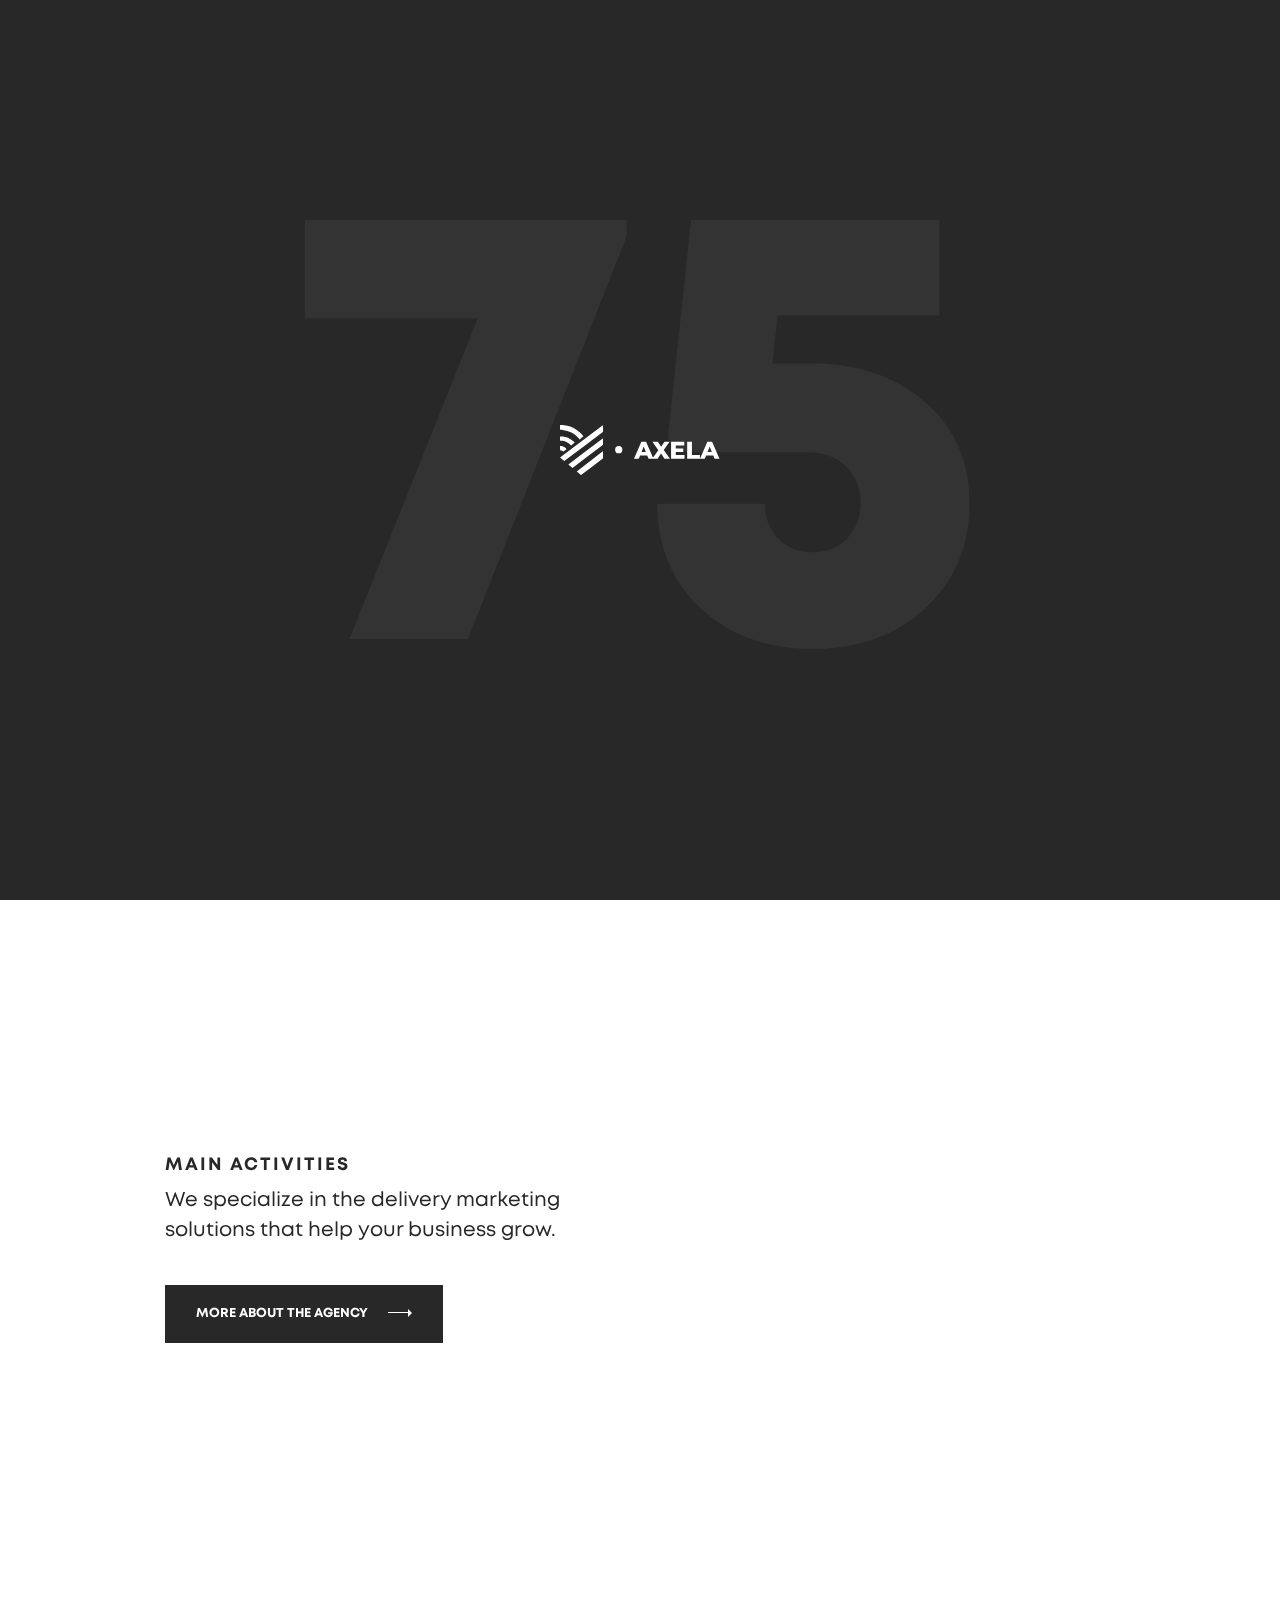
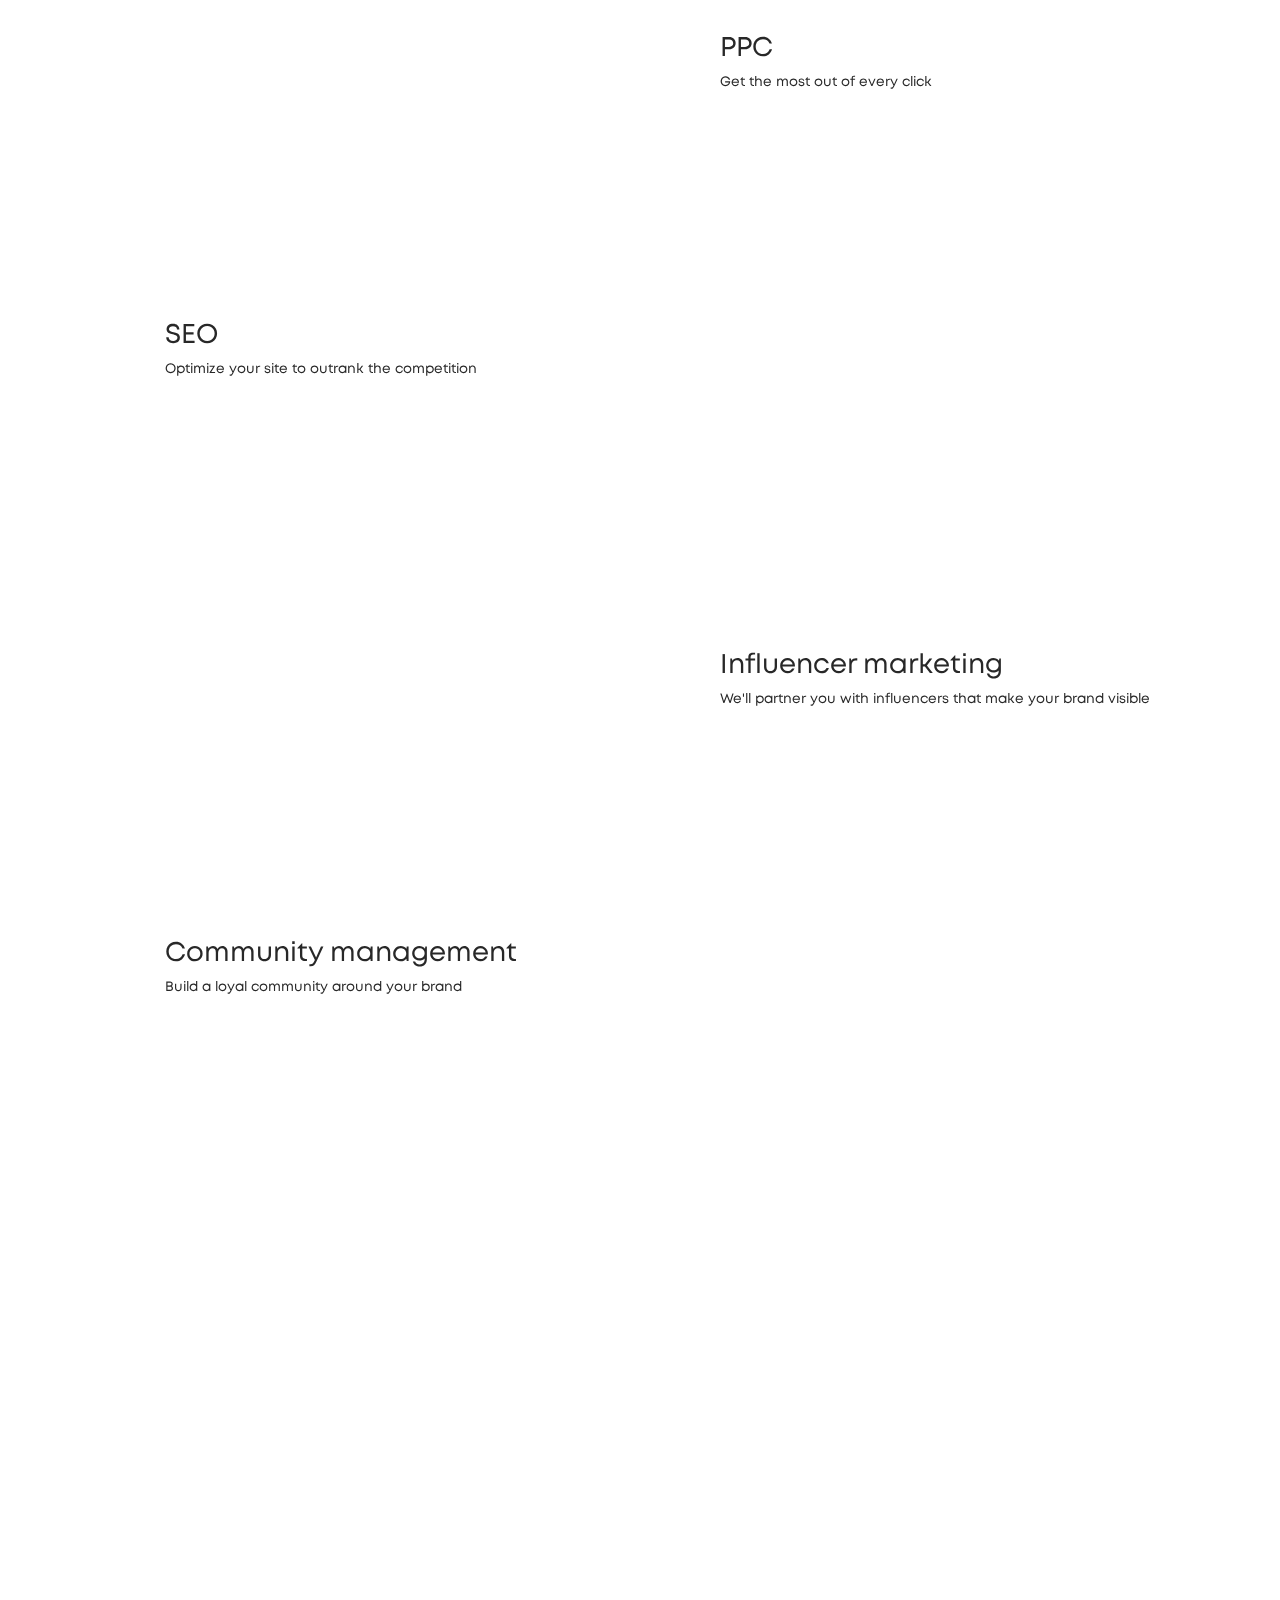
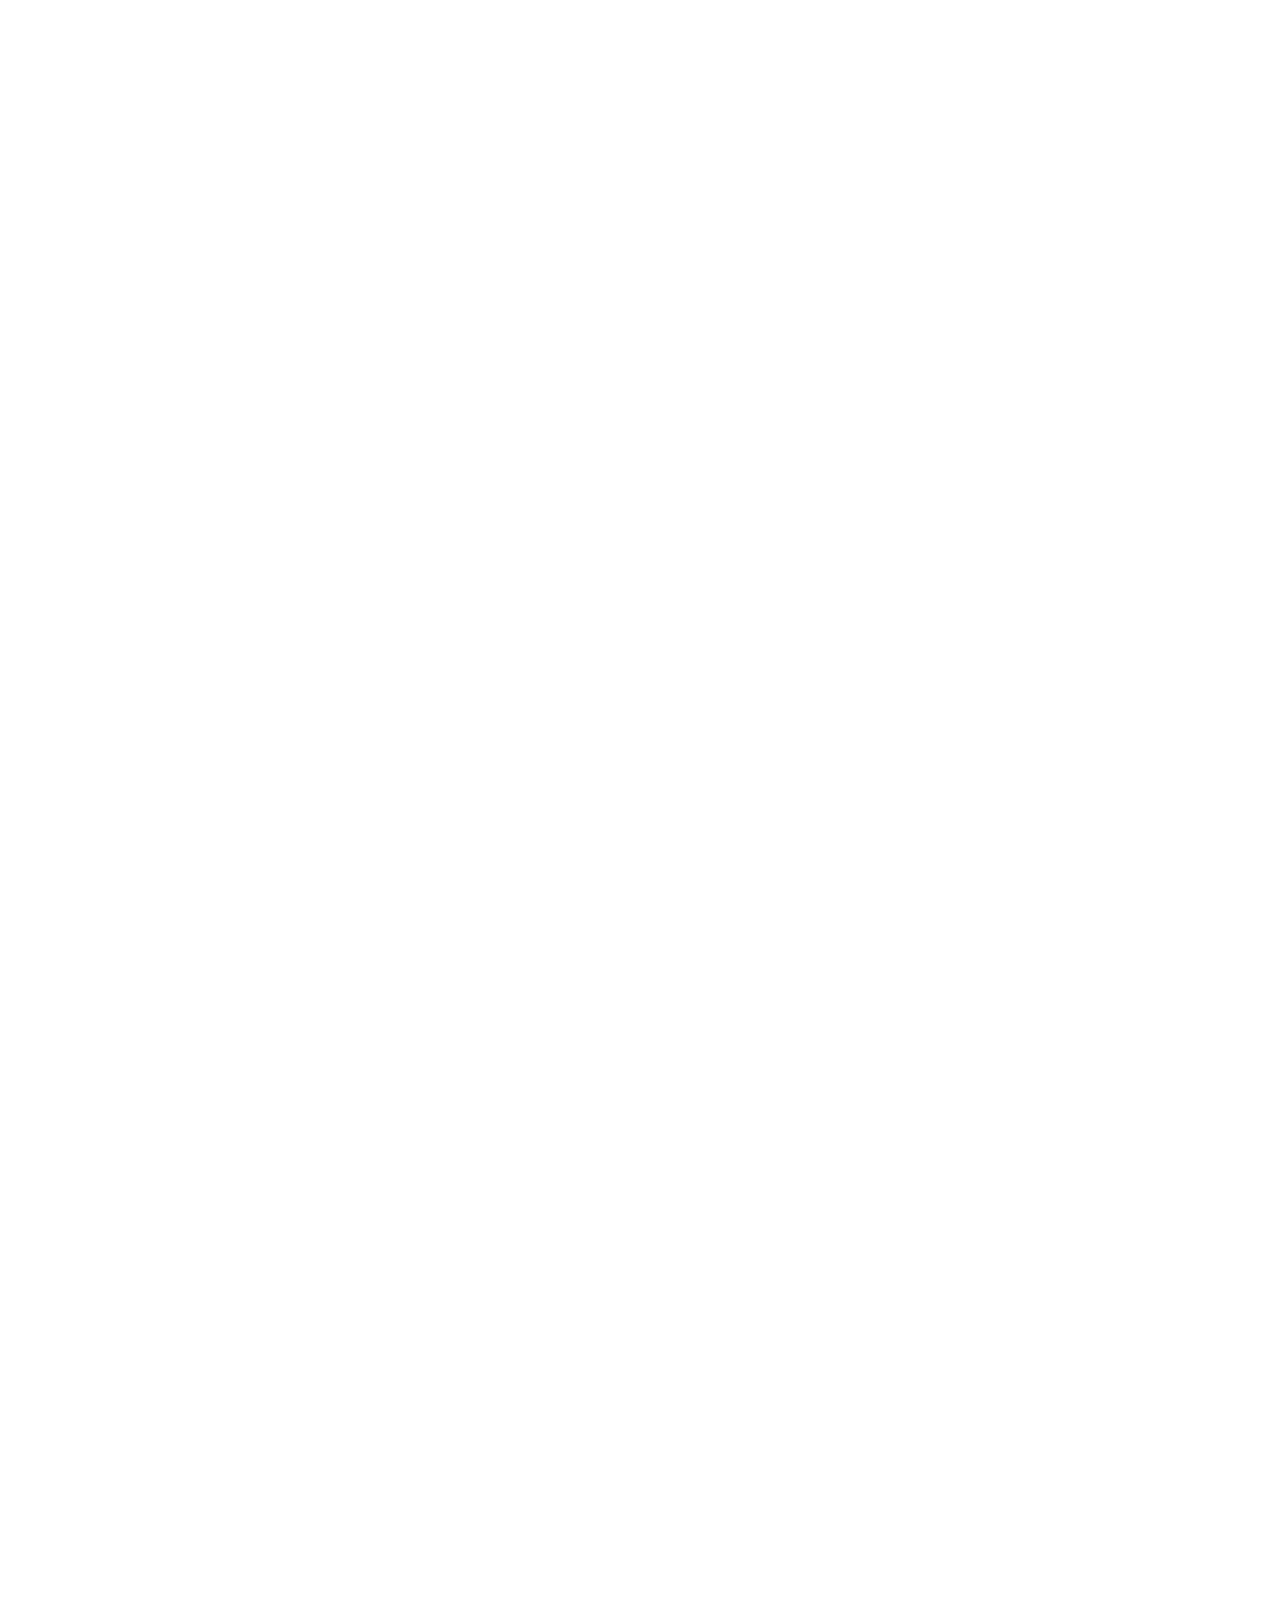
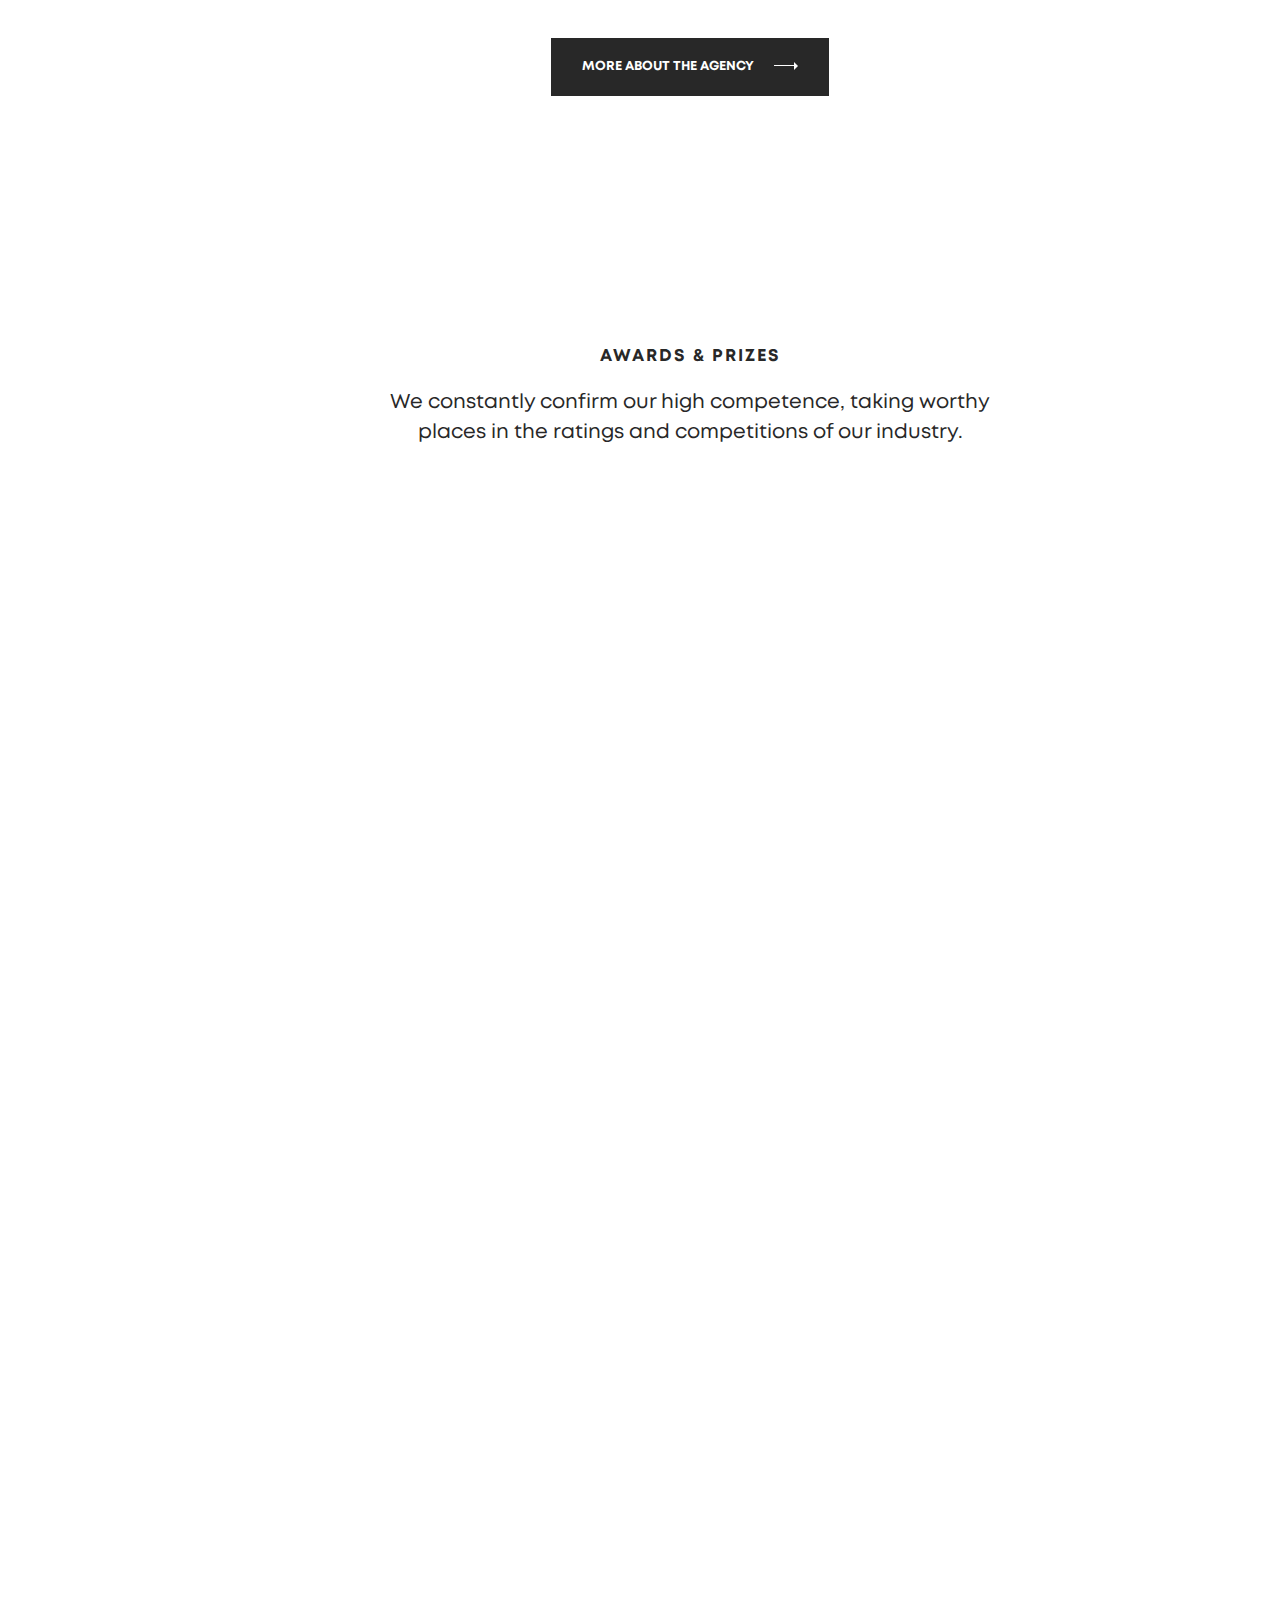
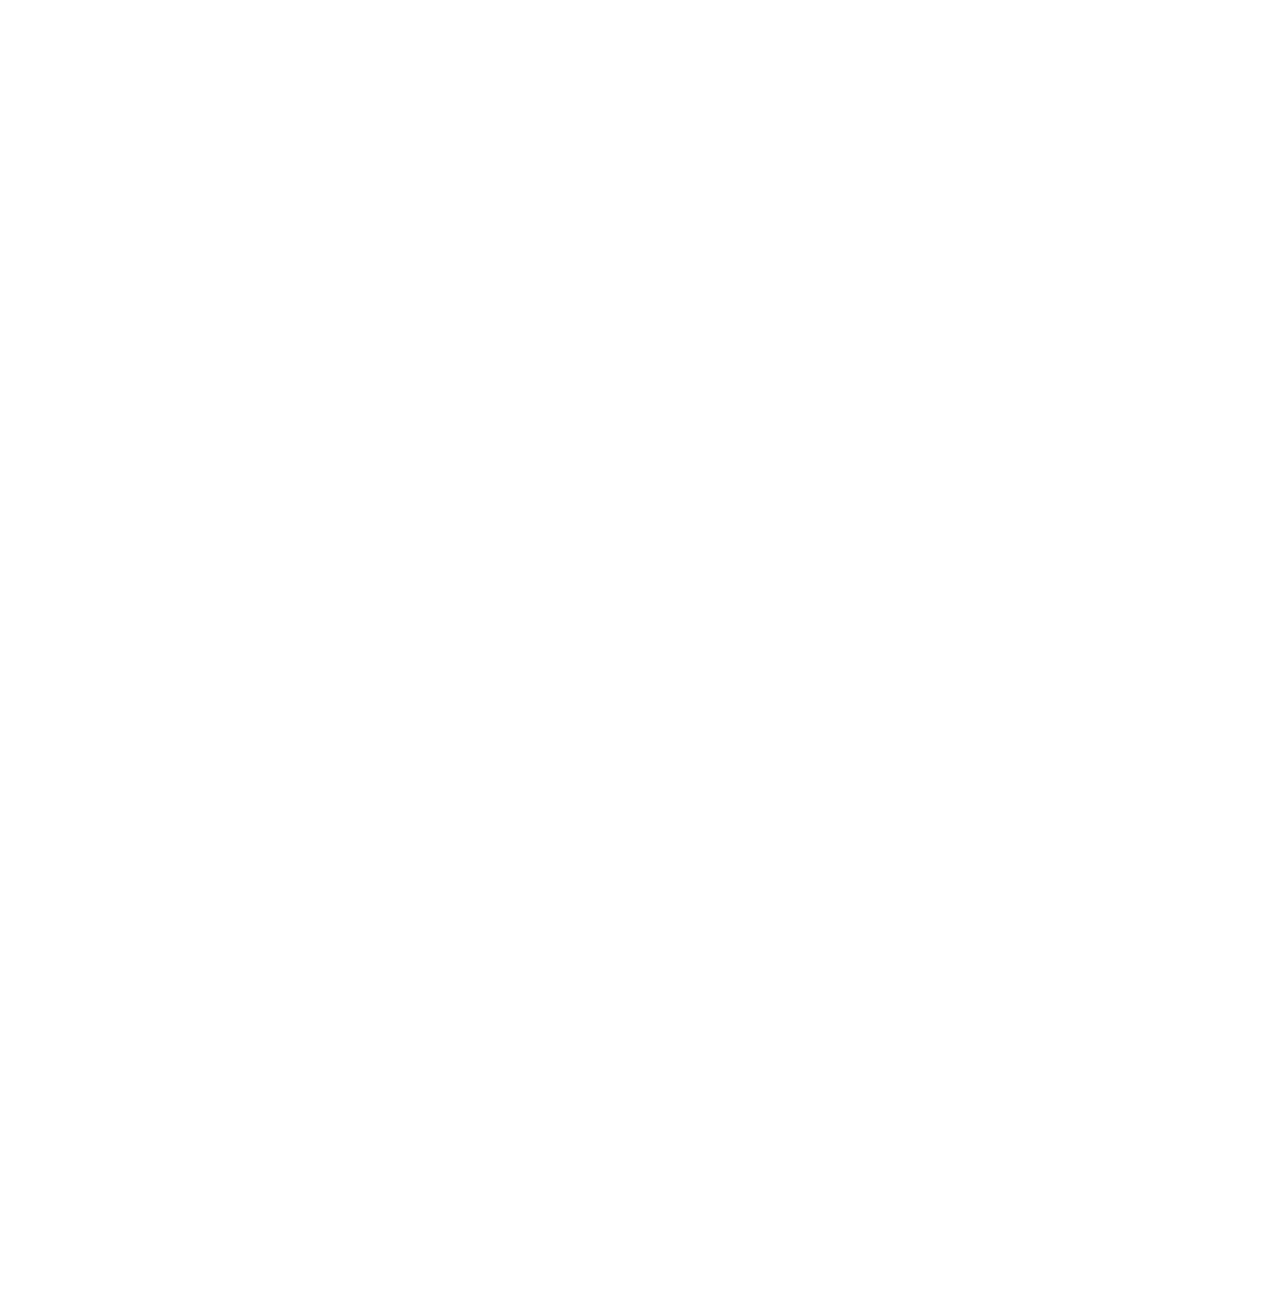
==== commit b4ba7b61: "Add files via upload" ====
--- a/index.html
+++ b/index.html
@@ -1,471 +1,384 @@
 <!doctype html>
 <html lang="en">
-<head>
-<meta charset="utf-8">
-<meta name="viewport" content="width=device-width, initial-scale=1, shrink-to-fit=no">
-<meta name="format-detection" content="telephone=no">
-<meta name="theme-color" content="#282828"/>
-<title>Axela | Affiliate Marketing Agency</title>
-<meta name="author" content="Themezinho">
-<meta name="description" content="Axela | Affiliate Marketing Agency">
-<meta name="keywords" content="">
-
-<!-- FAVICON FILES -->
-<link rel="apple-touch-icon" sizes="180x180" href="images/apple-touch-icon.png">
-<link rel="icon" type="image/png" sizes="32x32" href="images/favicon-32x32.png">
-<link rel="icon" type="image/png" sizes="16x16" href="images/favicon-16x16.png">
-<link rel="manifest" href="images/site.webmanifest">
-<link rel="mask-icon" href="images/safari-pinned-tab.svg" color="#5bbad5">
-<meta name="msapplication-TileColor" content="#2d89ef">
-<meta name="theme-color" content="#ffffff">
-
-<!-- CSS FILES -->
-<link rel="stylesheet" href="css/animate.min.css">
-<link rel="stylesheet" href="css/odometer.min.css">
-<link rel="stylesheet" href="css/fancybox.min.css">
-<link rel="stylesheet" href="css/swiper.min.css">
-<link rel="stylesheet" href="css/bootstrap.min.css">
-<link rel="stylesheet" href="css/style.css">
-</head>
-<body>
-	<div class="preloader">
-  <div class="inner">
-  <figure class="logo"><img src="images/logo_white.svg" alt="Image"></figure>
-  	<span class="percentage" id="percentage">0</span>
-  </div>
-  <!-- end inner -->
-<div class="loader-progress" id="loader-progress"> </div>
-	  <!-- end loader-progress -->
-</div>
-<!-- end preloader -->
-<div class="transition-overlay"></div>
-<!-- end transition-overlay -->
-
-<div class="navigation-menu">
-	<div class="inner">
-	<div class="side-menu">
-      <ul>
-        <li><a href="agency.php">Agency</a></li>
-        <li><a href="contact.php">Contacts</a></li>
-      </ul>
-    </div>
-    <!-- end side-menu -->
-	</div>
-	<!-- end inner -->
-</div>
-<!-- end navigation-menu -->
-
-
-<aside class="left-side">
- <div class="logo">
- 	<img src="images/logo_a.svg" alt="Image">
- </div>
-  <a href="#top" class="gotop"><img src="images/icon-gotop.svg" alt="Image"></a> 
-</aside>
-<!-- end left-side -->
-<header class="header">
-  <nav class="navbar">
-	  <div class="inner">
-    <div class="logo"> <a href="index.php" class="to-page-link"><img src="images/logo.svg" alt="Image"></a> </div>
-    <!-- end logo -->
-    <div class="phone"> <a href="mailto:info@axela.uk">Email: info@axela.uk</a></div>
-    <!-- end phone -->
-    <div class="main-menu">
-      <ul>
-        <li><a href="agency.php" class="to-page-link">Agency</a></li>
-        <li><a href="contact.php" class="to-page-link">Contacts</a></li>
-      </ul>
-    </div>
-    <!-- end main-menu -->
-    <div class="hamburger-menu" id="hamburger-menu">
-      <div class="burger">
-        <svg id="burger-svg" data-name="Layer 1" xmlns="http://www.w3.org/2000/svg" viewBox="0 0 50 50">
-          <title>Show / Hide Navigation</title>
-          <rect class="burger-svg__base" width="50" height="50"/>
-          <g class="burger-svg__bars">
-            <rect class="burger-svg__bar burger-svg__bar-1" x="14" y="18" width="22" height="2"/>
-            <rect class="burger-svg__bar burger-svg__bar-2" x="14" y="24" width="22" height="2"/>
-            <rect class="burger-svg__bar burger-svg__bar-3" x="14" y="30" width="22" height="2"/>
-          </g>
-        </svg>
-      </div>
-    </div>
-    <!-- end hamburger-menu --> 
-		  </div>
-	  <!-- end inner -->
-  </nav>
-  <!-- end navbar -->
-  <div class="headlines">
-    <div class="container">
-      <h1>UK based <br>
-        Affiliate marketing <br>
-        Agency 🤟</h1>
-    </div>
-    <!-- end container --> 
-  </div>
-  <!-- end headlines --> 
-</header>
-<!-- end header -->
-<section class="slider">
-  <div class="swiper-container"> 
-    <div class="swiper-wrapper"> 
-      <div class="swiper-slide" data-background="images/slide01.jpg">
-        <div class="slide-inner">
-        	<h2>Precise goals and effective solutions</h2>
-        	<br>
-        	<p class="topslider">We provide services with a focus on the business and its audience. Development and performance analysis is also our responsibility.</p>
-        	<div class="link">
-        	<a href="agency.php" class="to-page-link">MORE ABOUT AGENCY</a>
-        	</div>
-        	<!-- end link -->
+    <head>
+        <meta charset="utf-8">
+        <meta name="viewport" content="width=device-width, initial-scale=1, shrink-to-fit=no">
+        <meta name="format-detection" content="telephone=no">
+        <meta name="theme-color" content="#282828"/>
+        <title>Axela | Affiliate Marketing Agency</title>
+        <meta name="description" content="Axela | Affiliate Marketing Agency">
+        <link rel="apple-touch-icon" sizes="180x180" href="images/apple-touch-icon.png">
+        <link rel="icon" type="image/png" sizes="32x32" href="images/favicon-32x32.png">
+        <link rel="icon" type="image/png" sizes="16x16" href="images/favicon-16x16.png">
+        <link rel="manifest" href="images/site.webmanifest">
+        <link rel="mask-icon" href="images/safari-pinned-tab.svg" color="#5bbad5">
+        <meta name="msapplication-TileColor" content="#2d89ef">
+        <link rel="stylesheet" href="css/animate.min.css">
+        <link rel="stylesheet" href="css/odometer.min.css">
+        <link rel="stylesheet" href="css/fancybox.min.css">
+        <link rel="stylesheet" href="css/swiper.min.css">
+        <link rel="stylesheet" href="css/bootstrap.min.css">
+        <link rel="stylesheet" href="css/style.css">
+    </head>
+    <body>
+        <div class="preloader">
+            <div class="inner">
+                <figure class="logo"><img src="images/logo_white.svg" alt="Image"></figure>
+                <span class="percentage" id="percentage">0</span>
+            </div>
+            <div class="loader-progress" id="loader-progress"> </div>
         </div>
-        <!-- end slide-inner -->
-      </div>
-      <!-- end swiper-slide -->
-      <div class="swiper-slide" data-background="images/slide02.jpg">
-        <div class="slide-inner">
-        	<h2>Deep analytics and an integrated approach</h2>
-        	<br>
-        	<p class="topslider">We offer comprehensive solutions. From analysis and ux-strategies to the development of interactive solutions of any complexity.</p>
-        	<div class="link">
-        	<a href="agency.php" class="to-page-link">MORE ABOUT AGENCY</a>
-        	</div>
-        	<!-- end link -->
+        <div class="transition-overlay"></div>
+        <div class="navigation-menu">
+            <div class="inner">
+                <div class="side-menu">
+                    <ul>
+                        <li><a href="agency.html">Agency</a></li>
+                        <li><a href="contact.html">Contacts</a></li>
+                    </ul>
+                </div>
+            </div>
         </div>
-        <!-- end slide-inner -->
-      </div>
-      <!-- end swiper-slide -->
-      <div class="swiper-slide" data-background="images/slide03.jpg">
-        <div class="slide-inner">
-        	<h2>Customer Focus and Responsiveness</h2>
-        	<br>
-        	<p class="topslider">Our customers are the main value. We do our best to deliver great customer service.</p>
-        	<div class="link">
-        	<a href="agency.php" class="to-page-link">MORE ABOUT THE AGENCY</a>
-        	</div>
-        	<!-- end link -->
-        </div>
-        <!-- end slide-inner -->
-      </div>
-      <!-- end swiper-slide -->
-    </div>
-    <!-- end swiper-wrapper -->
-    <div class="swiper-pagination"></div>
-    <!-- end swiper-pagination -->
-    <div class="swiper-button-next"><span></span><b>NEXT</b></div>
-    <!-- end swiper-button-next -->
-  </div>
-  <!-- end swiper-container -->
-</section>
-<!-- end slider -->
-<section class="works">
-  <div class="container">
-    <ul>
-      <li>
-        <div class="titles">
-          <h2>Main activities</h2>
-          <p>We specialize in the delivery marketing solutions that help your business grow.</p>
-            <div class="custom-btn"><a href="agency.php" class="to-page-link">More about the agency<span></span> <i></i></a></div>
-            <!-- end custom-btn -->
-          </div>
-        <!-- end titles --> 
-      </li>
-      <li>
-        <div class="project-box">
-          <figure class="project-image reveal-effect masker wow"><img src="images/works01.jpg" alt="Image"></figure>
-          <div class="project-content">
-            <h3>PPC</h3>
-            <small>Get  the most out of every click</small> </div>
-          <!-- end project-content --> 
-        </div>
-        <!-- end project-box --> 
-      </li>
-      <li>
-        <div class="project-box">
-          <figure class="project-image reveal-effect masker wow"><img src="images/works02.jpg" alt="Image"></figure>
-          <div class="project-content">
-            <h3>SEO</h3>
-            <small>Optimize your site to outrank the competition</small> </div>
-          <!-- end project-content --> 
-        </div>
-        <!-- end project-box --> 
-      </li>
-      <li>
-        <div class="project-box">
-          <figure class="project-image reveal-effect masker wow"><img src="images/works03.jpg" alt="Image"></figure>
-          <div class="project-content">
-            <h3>Influencer marketing</h3>
-            <small>We'll partner you with influencers that make your brand visible</small> </div>
-          <!-- end project-content --> 
-        </div>
-        <!-- end project-box --> 
-      </li>
-      <li>
-        <div class="project-box">
-          <figure class="project-image reveal-effect masker wow"><img src="images/works04.jpg" alt="Image"></figure>
-          <div class="project-content">
-            <h3>Community management</h3>
-            <small>Build a loyal community around your brand</small> </div>
-          <!-- end project-content --> 
-        </div>
-        <!-- end project-box --> 
-      </li>
-    </ul>
-  </div>
-  <!-- end container --> 
-</section>
-<!-- end works -->
-<section class="featured-services" data-color="dark">
-  <div class="container">
-    <div class="row">
-      <div class="col-12">
-        <div class="titles">
-          <h6>Our services</h6>
-          <p>We combine a strategic approach and strong production. Our forward-thinking approach to web technologies and digital marketing services combined with our strong relationship management means you’re in good hands.</p>
-        </div>
-        <!-- end titles --> 
-      </div>
-      <!-- end col-12 -->
-      <div class="col-lg-3 col-md-6">
-        <figure class="reveal-effect masker wow"> <img src="images/icon02.svg" alt="Image">
-          <figcaption>
-           <span>01</span>
-            <h4>WEBSITE DEVELOPMENT</h4>
-          </figcaption>
-        </figure>
-      </div>
-      <!-- end col-3 -->
-      <div class="col-lg-3 col-md-6">
-        <figure class="reveal-effect masker wow"> <img src="images/icon01.svg" alt="Image">
-          <figcaption>
-           <span>02</span>
-            <h4>APPLICATION DEVELOPMENT</h4>
-          </figcaption>
-        </figure>
-      </div>
-      <!-- end col-3 -->
-      <div class="col-lg-3 col-md-6">
-        <figure class="reveal-effect masker wow"> <img src="images/icon04.svg" alt="Image">
-          <figcaption>
-           <span>03</span>
-            <h4>ENGINEERING AND DESIGN</h4>
-          </figcaption>
-        </figure>
-      </div>
-      <!-- end col-3 -->
-      <div class="col-lg-3 col-md-6">
-        <figure class="reveal-effect masker wow"> <img src="images/icon03.svg" alt="Image">
-          <figcaption>
-           <span>04</span>
-            <h4>INTERNET MARKETING AND ADVERTISING</h4>
-          </figcaption>
-        </figure>
-      </div>
-      <!-- end col-3 --> 
-      <div class="col-lg-3 col-md-6">
-        <figure class="reveal-effect masker wow"> <img src="images/icon05.svg" alt="Image">
-          <figcaption>
-           <span>05</span>
-            <h4>CORPORATE STYLE AND LOGO DEVELOPMENT</h4>
-          </figcaption>
-        </figure>
-      </div>
-      <!-- end col-3 -->
-      <div class="col-lg-3 col-md-6">
-        <figure class="reveal-effect masker wow"> <img src="images/icon06.svg" alt="Image">
-          <figcaption>
-           <span>06</span>
-            <h4>ILLUSTRATION CREATION</h4>
-          </figcaption>
-        </figure>
-      </div>
-      <!-- end col-3 -->
-      <div class="col-lg-3 col-md-6">
-        <figure class="reveal-effect masker wow"> <img src="images/icon07.svg" alt="Image">
-          <figcaption>
-           <span>07</span>
-            <h4>SUPPORT</h4>
-          </figcaption>
-        </figure>
-      </div>
-      <!-- end col-3 -->
-      <div class="col-lg-3 col-md-6">
-        <figure class="reveal-effect masker wow"> <img src="images/icon08.svg" alt="Image">
-          <figcaption>
-           <span>08</span>
-            <h4>SMM AND SERM</h4>
-          </figcaption>
-        </figure>
-      </div>
-      <!-- end col-3 --> 
-    </div>
-    <!-- end row --> 
-  </div>
-  <!-- end container --> 
-</section>
-<!-- end featured-services -->
-<section class="recent-news">
-  <div class="container"> 
-	<div class="row align-items-start">
-		<div class="col-12 wow fadeInUp">
-			<div class="content-box selected">
-				<small class="benefitssmall">Our benefits</small>
-				<h3>Our agency combines deep subject expertise with outstanding execution. We’ll find a solution that fits your needs.</h3>
-			</div>
-			<!-- end content-box -->
-		</div>
-		<!-- end col-12 -->
-		<div class="col-lg-4 wow fadeInUp">
-			<div class="content-box">
-				<small>#1</small>
-				<h3>Approach</h3>
-				<p>We use an integrated approach. We know how to delve into business processes, research the market, prioritize hypotheses, conduct tests, draw the right conclusions and design the best solutions.</p>
-			</div>
-			<!-- end content-box -->
-		</div>
-		<!-- end col-4 -->
-		<div class="col-lg-4 wow fadeInUp">
-		
-			<div class="content-box">
-				<small>#2</small>
-				<h3>Balance between speed and quality</h3>
-				<p>We value our time and time of our clients. So our team always carefully plans and prioritizes tasks</p>
-			</div>
-			<!-- end content-box -->
-		</div>
-		<!-- end col-4 -->
-		
-		<div class="col-lg-4 wow fadeInUp">
-			<div class="content-box">
-				<small>#3</small>
-				<h3>Business-focused communication</h3>
-				<p>Project success depends significantly on communication between an agency and a client. At the start of our cooperation, we always agree on business expectations, then get down to IT tasks.</p>
-			</div>
-			<!-- end content-box -->
-		</div>
-		<!-- end col-4 -->
-	</div>
-	<div class="custom-btn btn-benefits"><a href="agency.php" class="to-page-link">More about the agency<span></span> <i></i></a></div>
-
-	<!-- end row -->
-	</div>
-  <!-- end container --> 
-</section>
-<!-- end recent-news -->
-<section class="our-awards">
-  <div class="container">
-    <div class="titles">
-      <h6>AWARDS & PRIZES</h6>
-      <p>We constantly confirm our high competence, taking worthy places in the ratings and competitions of our industry.</p>
-    </div>
-    <!-- end titles -->
-    <ul>
-      <li class="wow fadeInUp" data-wow-delay="0s">
-        <figure><img src="images/awards01.png" alt="Image"></figure>
-        <h5>CSS Design Award</h5>
-        <small>Site of the day</small></li>
-      <li class="wow fadeInUp" data-wow-delay="0.10s">
-        <figure><img src="images/awards03.png" alt="Image"></figure>
-        <h5>Web Design Award</h5>
-        <small>Selected Web</small></li>
-      <li class="wow fadeInUp" data-wow-delay="0.15s">
-        <figure><img src="images/awards04.png" alt="Image"></figure>
-        <h5>W3 Award</h5>
-        <small>Site of the day</small></li>
-      <li class="wow fadeInUp" data-wow-delay="0.20s">
-        <figure><img src="images/awards05.png" alt="Image"></figure>
-        <h5>CSS Awwwards</h5>
-        <small>Web of week</small></li>
-    </ul>
-  </div>
-  <!-- end container --> 
-</section>
-<!-- end our-awards -->
-<section class="showreel" data-color="dark">
-  <div class="container">
-    <div class="video reveal-effect masker wow">
-    	<video src="videos/video.mp4" autoplay loop muted playsinline></video>
-    	<h2>SHOWREEL</h2>
-    	<!-- end content -->
-      </div>
-    <!-- end video --> 
-  </div>
-  <!-- end container --> 
-</section>
-<!-- end showreel -->
-
-<!-- end logos -->
-<section class="work-with-us" data-color="dark">
-  <div class="container wow fadeInUp">
-    <h6>WORK WITH PRO TEAM</h6>
-    <h2>Would you like to have professional project?
-      Let's talk about it!</h2>
-    <p><a href="mailto:info@axela.uk">info@axela.uk</a></p>
-  </div>
-  <!-- end container --> 
-</section>
-<!-- end work-with-us -->
-<footer class="footer">
-  <div class="container">
-    <div class="row">
-      <div class="col-12">
-        <div class="career wow fadeInUp">
-          <h6>CAREER AT AXELA AFFILIATE MARKETING AGENCY</h6>
-          <h2>We are always looking for talented people, so let's work together</h2>
-          <div class="custom-link"><a href="contact.php" class="to-page-link">Apply Now</a> <span></span> <i></i>
-          </div>
-          <!-- end custom-link -->
-          </div>
-        <!-- end career --> 
-      </div>
-      <!-- end col-12 -->
-      <div class="col-lg-5 wow fadeInUp">
-        <figure class="logo"> <img src="images/logo.svg" alt="Image"> </figure>
-      </div>
-      <!-- end col-5 --> <div class="col-lg-4 col-md-6 wow fadeInUp">
-        <h5>Location</h5>
-        <address>
-        85 Great Portland Street,<br>
-        London, England, W1W 7LT
-        </address>
-      </div>
-      <!-- end col-4 -->
-      <div class="col-lg-3 col-md-6 wow fadeInUp">
-        <h5>Say Hello</h5>
-        <a href="mailto:info@axela.uk">info@axela.uk</a>
-        
-      </div>
-      <!-- end col-3 -->
-      <div class="col-12 wow fadeInUp">
-        <div class="sub-footer">
-          <ul>
-            <li><a href="agency.php" class="to-page-link">Agency</a></li>
-            <li><a href="contact.php" class="to-page-link">Contacts</a></li>
-          </ul>
-          <span>© 2022 Axela - All rights Reserved</span> </div>
-        <!-- end sub-footer --> 
-      </div>
-      <!-- end col-12 --> 
-    </div>
-    <!-- end row --> 
-  </div>
-  <!-- end container --> 
-</footer>
-<!-- end footer --> 
-<audio id="hamburger-hover" src="audio/link.mp3" preload="auto"></audio>
-
-<!-- JS FILES --> 
-<script src="js/jquery.min.js"></script> 
-<script src="js/bootstrap.min.js"></script> 
-<script src="js/imagesloaded.pkgd.min.js"></script> 
-<script src="js/isotope.min.js"></script> 
-<script src="js/swiper.min.js"></script> 
-<script src='js/TweenMax.min.js'></script> 
-<script src='js/odometer.min.js'></script> 
-<script src='js/fancybox.min.js'></script> 
-<script src='js/wow.min.js'></script> 
-<script src='js/scripts.js'></script> 
-
-
-</body>
+        <aside class="left-side">
+            <div class="logo">
+                <img src="images/logo_a.svg" alt="Image">
+            </div>
+            <a href="#top" class="gotop"><img src="images/icon-gotop.svg" alt="Image"></a> 
+        </aside>
+        <header class="header">
+            <nav class="navbar">
+                <div class="inner">
+                    <div class="logo"> <a href="index.html" class="to-page-link"><img src="images/logo.svg" alt="Image"></a> </div>
+                    <div class="phone"> <a href="mailto:info@axela.uk">Email: info@axela.uk</a></div>
+                    <div class="main-menu">
+                        <ul>
+                            <li><a href="agency.html" class="to-page-link">Agency</a></li>
+                            <li><a href="contact.html" class="to-page-link">Contacts</a></li>
+                        </ul>
+                    </div>
+                    <div class="hamburger-menu" id="hamburger-menu">
+                        <div class="burger">
+                            <svg id="burger-svg" data-name="Layer 1" xmlns="http://www.w3.org/2000/svg" viewBox="0 0 50 50">
+                                <title>Show / Hide Navigation</title>
+                                <rect class="burger-svg__base" width="50" height="50"/>
+                                <g class="burger-svg__bars">
+                                    <rect class="burger-svg__bar burger-svg__bar-1" x="14" y="18" width="22" height="2"/>
+                                    <rect class="burger-svg__bar burger-svg__bar-2" x="14" y="24" width="22" height="2"/>
+                                    <rect class="burger-svg__bar burger-svg__bar-3" x="14" y="30" width="22" height="2"/>
+                                </g>
+                            </svg>
+                        </div>
+                    </div>
+                </div>
+            </nav>
+            <div class="headlines">
+                <div class="container">
+                    <h1>UK based <br>
+                        Affiliate marketing <br>
+                        Agency 🤟
+                    </h1>
+                </div>
+            </div>
+        </header>
+        <section class="slider">
+            <div class="swiper-container">
+                <div class="swiper-wrapper">
+                    <div class="swiper-slide" data-background="images/slide01.jpg">
+                        <div class="slide-inner">
+                            <h2>Precise goals and effective solutions</h2>
+                            <br>
+                            <p class="topslider">We provide services with a focus on the business and its audience. Development and performance analysis is also our responsibility.</p>
+                            <div class="link">
+                                <a href="agency.html" class="to-page-link">MORE ABOUT AGENCY</a>
+                            </div>
+                        </div>
+                    </div>
+                    <div class="swiper-slide" data-background="images/slide02.jpg">
+                        <div class="slide-inner">
+                            <h2>Deep analytics and an integrated approach</h2>
+                            <br>
+                            <p class="topslider">We offer comprehensive solutions. From analysis and ux-strategies to the development of interactive solutions of any complexity.</p>
+                            <div class="link">
+                                <a href="agency.html" class="to-page-link">MORE ABOUT AGENCY</a>
+                            </div>
+                        </div>
+                    </div>
+                    <div class="swiper-slide" data-background="images/slide03.jpg">
+                        <div class="slide-inner">
+                            <h2>Customer Focus and Responsiveness</h2>
+                            <br>
+                            <p class="topslider">Our customers are the main value. We do our best to deliver great customer service.</p>
+                            <div class="link">
+                                <a href="agency.html" class="to-page-link">MORE ABOUT THE AGENCY</a>
+                            </div>
+                        </div>
+                    </div>
+                </div>
+                <div class="swiper-pagination"></div>
+                <div class="swiper-button-next"><span></span><b>NEXT</b></div>
+            </div>
+        </section>
+        <section class="works">
+            <div class="container">
+                <ul>
+                    <li>
+                        <div class="titles">
+                            <h2>Main activities</h2>
+                            <p>We specialize in the delivery marketing solutions that help your business grow.</p>
+                            <div class="custom-btn"><a href="agency.html" class="to-page-link">More about the agency<span></span> <i></i></a></div>
+                        </div>
+                    </li>
+                    <li>
+                        <div class="project-box">
+                            <figure class="project-image reveal-effect masker wow"><img src="images/works01.jpg" alt="Image"></figure>
+                            <div class="project-content">
+                                <h3>PPC</h3>
+                                <small>Get  the most out of every click</small> 
+                            </div> 
+                        </div>
+                    </li>
+                    <li>
+                        <div class="project-box">
+                            <figure class="project-image reveal-effect masker wow"><img src="images/works02.jpg" alt="Image"></figure>
+                            <div class="project-content">
+                                <h3>SEO</h3>
+                                <small>Optimize your site to outrank the competition</small> 
+                            </div>
+                        </div>
+                    </li>
+                    <li>
+                        <div class="project-box">
+                            <figure class="project-image reveal-effect masker wow"><img src="images/works03.jpg" alt="Image"></figure>
+                            <div class="project-content">
+                                <h3>Influencer marketing</h3>
+                                <small>We'll partner you with influencers that make your brand visible</small> 
+                            </div>
+                        </div>
+                    </li>
+                    <li>
+                        <div class="project-box">
+                            <figure class="project-image reveal-effect masker wow"><img src="images/works04.jpg" alt="Image"></figure>
+                            <div class="project-content">
+                                <h3>Community management</h3>
+                                <small>Build a loyal community around your brand</small> 
+                            </div>
+                        </div>
+                    </li>
+                </ul>
+            </div>
+        </section>
+        <section class="featured-services" data-color="dark">
+            <div class="container">
+                <div class="row">
+                    <div class="col-12">
+                        <div class="titles">
+                            <h6>Our services</h6>
+                            <p>We combine a strategic approach and strong production. Our forward-thinking approach to web technologies and digital marketing services combined with our strong relationship management means you’re in good hands.</p>
+                        </div>
+                    </div>
+                    <div class="col-lg-3 col-md-6">
+                        <figure class="reveal-effect masker wow">
+                            <img src="images/icon02.svg" alt="Image">
+                            <figcaption>
+                                <span>01</span>
+                                <h4>WEBSITE DEVELOPMENT</h4>
+                            </figcaption>
+                        </figure>
+                    </div>
+                    <div class="col-lg-3 col-md-6">
+                        <figure class="reveal-effect masker wow">
+                            <img src="images/icon01.svg" alt="Image">
+                            <figcaption>
+                                <span>02</span>
+                                <h4>APPLICATION DEVELOPMENT</h4>
+                            </figcaption>
+                        </figure>
+                    </div>
+                    <div class="col-lg-3 col-md-6">
+                        <figure class="reveal-effect masker wow">
+                            <img src="images/icon04.svg" alt="Image">
+                            <figcaption>
+                                <span>03</span>
+                                <h4>ENGINEERING AND DESIGN</h4>
+                            </figcaption>
+                        </figure>
+                    </div>
+                    <div class="col-lg-3 col-md-6">
+                        <figure class="reveal-effect masker wow">
+                            <img src="images/icon03.svg" alt="Image">
+                            <figcaption>
+                                <span>04</span>
+                                <h4>INTERNET MARKETING AND ADVERTISING</h4>
+                            </figcaption>
+                        </figure>
+                    </div>
+                    <div class="col-lg-3 col-md-6">
+                        <figure class="reveal-effect masker wow">
+                            <img src="images/icon05.svg" alt="Image">
+                            <figcaption>
+                                <span>05</span>
+                                <h4>CORPORATE STYLE AND LOGO DEVELOPMENT</h4>
+                            </figcaption>
+                        </figure>
+                    </div>
+                    <div class="col-lg-3 col-md-6">
+                        <figure class="reveal-effect masker wow">
+                            <img src="images/icon06.svg" alt="Image">
+                            <figcaption>
+                                <span>06</span>
+                                <h4>ILLUSTRATION CREATION</h4>
+                            </figcaption>
+                        </figure>
+                    </div>
+                    <div class="col-lg-3 col-md-6">
+                        <figure class="reveal-effect masker wow">
+                            <img src="images/icon07.svg" alt="Image">
+                            <figcaption>
+                                <span>07</span>
+                                <h4>SUPPORT</h4>
+                            </figcaption>
+                        </figure>
+                    </div>
+                    <div class="col-lg-3 col-md-6">
+                        <figure class="reveal-effect masker wow">
+                            <img src="images/icon08.svg" alt="Image">
+                            <figcaption>
+                                <span>08</span>
+                                <h4>SMM AND SERM</h4>
+                            </figcaption>
+                        </figure>
+                    </div>
+                </div> 
+            </div>
+        </section>
+        <section class="recent-news">
+            <div class="container">
+                <div class="row align-items-start">
+                    <div class="col-12 wow fadeInUp">
+                        <div class="content-box selected">
+                            <small class="benefitssmall">Our benefits</small>
+                            <h3>Our agency combines deep subject expertise with outstanding execution. We’ll find a solution that fits your needs.</h3>
+                        </div>
+                    </div>
+                    <div class="col-lg-4 wow fadeInUp">
+                        <div class="content-box">
+                            <small>#1</small>
+                            <h3>Approach</h3>
+                            <p>We use an integrated approach. We know how to delve into business processes, research the market, prioritize hypotheses, conduct tests, draw the right conclusions and design the best solutions.</p>
+                        </div>
+                    </div>
+                    <div class="col-lg-4 wow fadeInUp">
+                        <div class="content-box">
+                            <small>#2</small>
+                            <h3>Balance between speed and quality</h3>
+                            <p>We value our time and time of our clients. So our team always carefully plans and prioritizes tasks</p>
+                        </div>
+                    </div>
+                    <div class="col-lg-4 wow fadeInUp">
+                        <div class="content-box">
+                            <small>#3</small>
+                            <h3>Business-focused communication</h3>
+                            <p>Project success depends significantly on communication between an agency and a client. At the start of our cooperation, we always agree on business expectations, then get down to IT tasks.</p>
+                        </div>
+                    </div>
+                </div>
+                <div class="custom-btn btn-benefits"><a href="agency.html" class="to-page-link">More about the agency<span></span> <i></i></a></div>
+            </div> 
+        </section>
+        <section class="our-awards">
+            <div class="container">
+                <div class="titles">
+                    <h6>AWARDS & PRIZES</h6>
+                    <p>We constantly confirm our high competence, taking worthy places in the ratings and competitions of our industry.</p>
+                </div>
+                <ul>
+                    <li class="wow fadeInUp" data-wow-delay="0s">
+                        <figure><img src="images/awards01.png" alt="Image"></figure>
+                        <h5>CSS Design Award</h5>
+                        <small>Site of the day</small>
+                    </li>
+                    <li class="wow fadeInUp" data-wow-delay="0.10s">
+                        <figure><img src="images/awards03.png" alt="Image"></figure>
+                        <h5>Web Design Award</h5>
+                        <small>Selected Web</small>
+                    </li>
+                    <li class="wow fadeInUp" data-wow-delay="0.15s">
+                        <figure><img src="images/awards04.png" alt="Image"></figure>
+                        <h5>W3 Award</h5>
+                        <small>Site of the day</small>
+                    </li>
+                    <li class="wow fadeInUp" data-wow-delay="0.20s">
+                        <figure><img src="images/awards05.png" alt="Image"></figure>
+                        <h5>CSS Awwwards</h5>
+                        <small>Web of week</small>
+                    </li>
+                </ul>
+            </div>
+        </section>
+        <section class="showreel" data-color="dark">
+            <div class="container">
+                <div class="video reveal-effect masker wow">
+                    <video src="videos/video.mp4" autoplay loop muted playsinline></video>
+                    <h2>SHOWREEL</h2>
+                </div>
+            </div> 
+        </section>
+        <section class="work-with-us" data-color="dark">
+            <div class="container wow fadeInUp">
+                <h6>WORK WITH PRO TEAM</h6>
+                <h2>Would you like to have professional project?
+                    Let's talk about it!
+                </h2>
+                <p><a href="mailto:info@axela.uk">info@axela.uk</a></p>
+            </div>
+        </section>
+        <footer class="footer">
+            <div class="container">
+                <div class="row">
+                    <div class="col-12">
+                        <div class="career wow fadeInUp">
+                            <h6>CAREER AT AXELA AFFILIATE MARKETING AGENCY</h6>
+                            <h2>We are always looking for talented people, so let's work together</h2>
+                            <div class="custom-link"><a href="contact.html" class="to-page-link">Apply Now</a> <span></span> <i></i>
+                            </div>
+                        </div>
+                    </div>
+                    <div class="col-lg-5 wow fadeInUp">
+                        <figure class="logo"> <img src="images/logo.svg" alt="Image"> </figure>
+                    </div>
+                    <div class="col-lg-4 col-md-6 wow fadeInUp">
+                        <h5>Location</h5>
+                        <address>
+                            85 Great Portland Street,<br>
+                            London, England, W1W 7LT
+                        </address>
+                    </div>
+                    <div class="col-lg-3 col-md-6 wow fadeInUp">
+                        <h5>Say Hello</h5>
+                        <a href="mailto:info@axela.uk">info@axela.uk</a>
+                    </div>
+                    <div class="col-12 wow fadeInUp">
+                        <div class="sub-footer">
+                            <ul>
+                                <li><a href="agency.html" class="to-page-link">Agency</a></li>
+                                <li><a href="contact.html" class="to-page-link">Contacts</a></li>
+                            </ul>
+                            <span>© 2022 Axela - All rights Reserved</span> 
+                        </div>
+                    </div>
+                </div>
+            </div>
+        </footer>
+        <audio id="hamburger-hover" src="audio/link.mp3" preload="auto"></audio>
+        <script src="js/jquery.min.js"></script> 
+        <script src="js/bootstrap.min.js"></script> 
+        <script src="js/imagesloaded.pkgd.min.js"></script> 
+        <script src="js/isotope.min.js"></script> 
+        <script src="js/swiper.min.js"></script> 
+        <script src='js/TweenMax.min.js'></script> 
+        <script src='js/odometer.min.js'></script> 
+        <script src='js/fancybox.min.js'></script> 
+        <script src='js/wow.min.js'></script> 
+        <script src='js/scripts.js'></script> 
+    </body>
 </html>